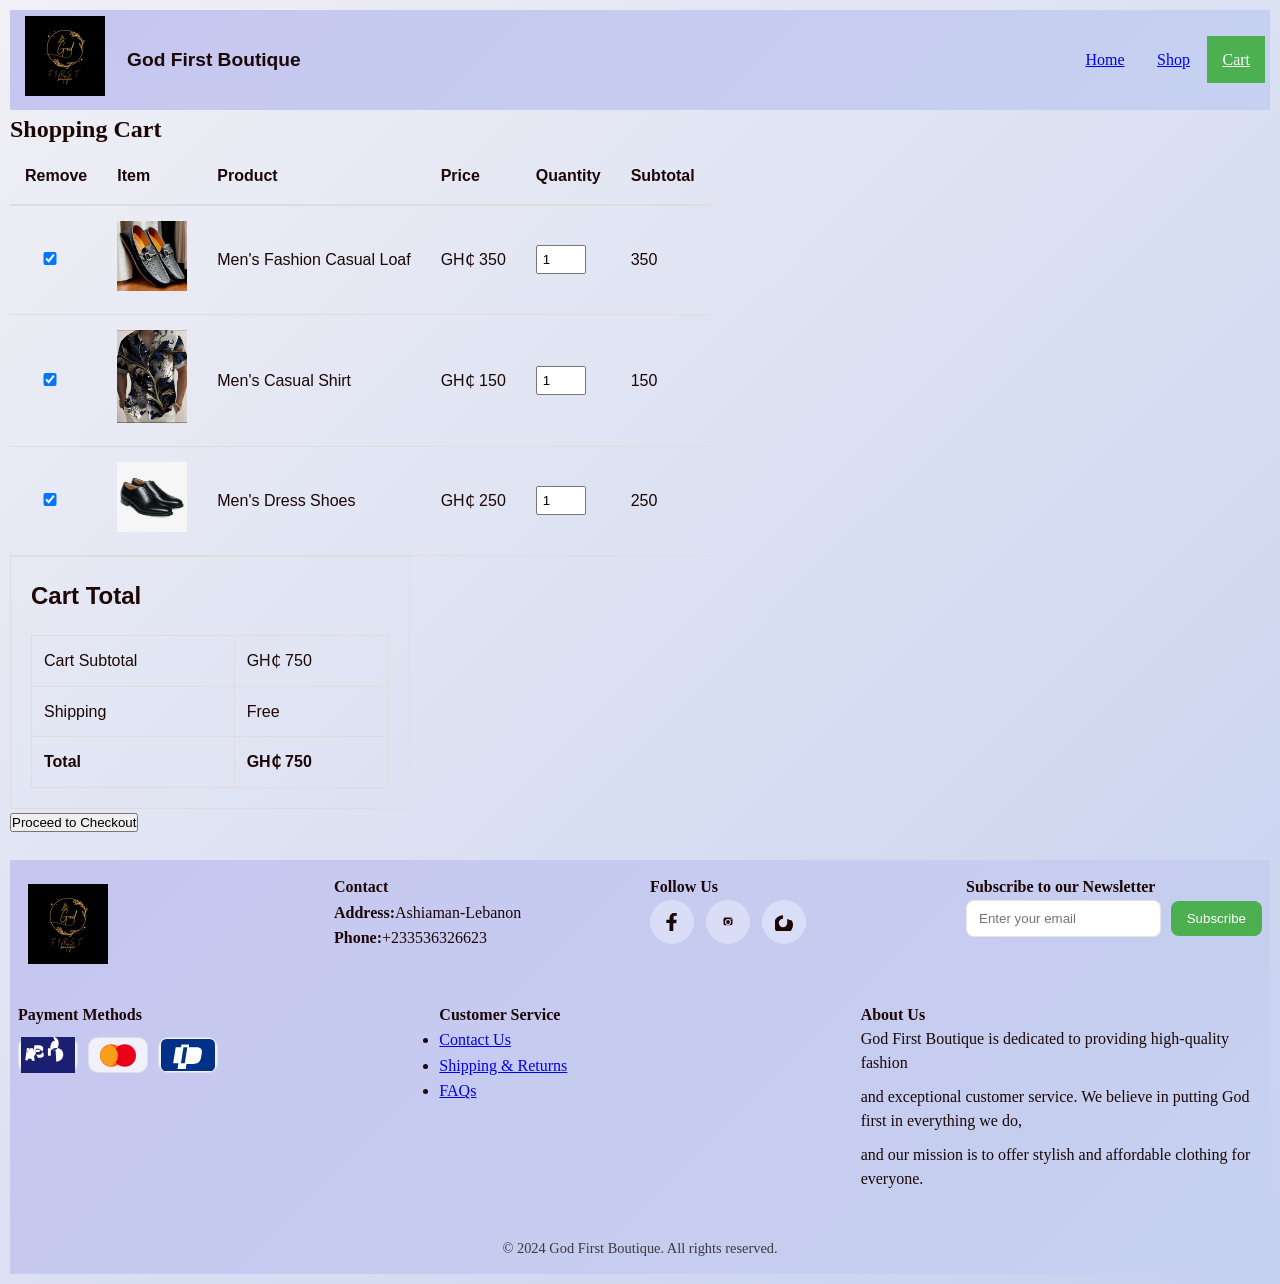
==== index/cart.html @ 33b5ced8 "Add files via upload" ====
<!DOCTYPE html>
<head lang="en">
    <meta charset="=UTF-8">
    <meta http-equiv="X-UA-Compatible" content="IE=edge">
    <meta name="viewport" content="width=device-width", intial-scale="1.0">
    <link rel="stylesheet" href="cart.css">
    <title>godfirstboutique6.wordpress.com</title>
</head>
<body>
     <header>
        <div class="brand">
            <a href="#"><img src="image/logo.jpg" class="logo" alt="God First Boutique logo"></a>
            <div class="brand-text">God First Boutique</div>
        </div>
        <div class="nav_bar">
            <ul>
                <li><a href="index.html" >Home</a></li>
                <li><a href="shop.html" >Shop</a></li>
                <li><a href="cart.html" class="active">Cart</a></li>
            </ul>
        </div>
    </header>
    <section class="cart-section">
        <h1>Shopping Cart</h1>
        <table>
        <tr>
            <th>Remove</th>
            <th>Item</th>
            <th>Product</th>
            <th>Price</th>
            <th>Quantity</th>
            <th>Subtotal</th>
        </tr>
        <tr>
            <td><input type="checkbox" checked> </td>
            <td><img src="image/images 3.jpeg"></td>
            <td>Men's Fashion Casual Loaf</td>
            <td class="price">GH&#8373 350</td>
            <td><input type="number" value="1" min="1" class="qty" ></td>
            <td class="total">350</td>
        </tr>
         <tr>
            <td><input type="checkbox" checked> </td>
            <td><img src="image/s2.jpg"></td>
            <td>Men's Casual Shirt</td>
            <td class="price">GH&#8373 150</td>
            <td><input type="number" value="1" min="1" class="qty"></td>
            <td class="total">150</td>
        </tr>
         <tr>
            <td><input type="checkbox" checked> </td>
            <td><img src="image/images 7.jpeg"></td>
            <td>Men's Dress Shoes</td>
            <td class="price">GH&#8373 250</td>
            <td><input type="number" value="1" min="1" class="qty"></td>
            <td class="total">250</td>
        </tr>
        </table>
        <div class="cart-total" >
            <h2>Cart Total</h2>
            <table >
              <tr>
                <td>Cart Subtotal</td>
                <td>GH&#8373 750</td>
              </tr>
              <tr>
                <td>Shipping</td>
                <td>Free</td>
              </tr>
              <tr>
                <td><strong>Total</strong></td>
                <td><strong>GH&#8373 750</strong></td>
              </tr>
            </table>
        </div>
        <div class="cart-summary">
            <button class="checkout-button">Proceed to Checkout</button>
        </div>
    </section>
    <br>
    <section class="buttom">
        <div class="footer-top">
            <a href ="#"><img src="image/logo.jpg" class="logo" alt=""></a>
            <div >
                <h4>Contact</h4>
                <p><strong>Address:</strong>Ashiaman-Lebanon</p>
                <p><strong>Phone:</strong>+233536326623</p>
            </div>
            <div class="fellow">
                <h4>Follow Us</h4>
                <div class="social-icons">
                    <a href="#" class="social-icon" aria-label="Facebook">
                        <svg viewBox="0 0 320 512" xmlns="http://www.w3.org/2000/svg"><path fill="currentColor" d="M279.14 288l14.22-92.66h-88.91V127.28c0-25.35 12.42-50.06 52.24-50.06h40.42V6.26S262.43 0 225.36 0C141.09 0 89.09 54.42 89.09 154.1V195.3H0v92.66h89.09V512h107.8V288z"/></svg>
                    </a>
                    <a href="#" class="social-icon" aria-label="Instagram">
                        <svg viewBox="0 0 448 512" xmlns="http://www.w3.org/2000/svg"><path fill="currentColor" d="M224 202.66A53.34 53.34 0 1 0 277.34 256 53.38 53.38 0 0 0 224 202.66zm124.71-41a54.44 54.44 0 0 0-30.3-30.3C292.36 126.16 224 126.16 224 126.16s-68.36 0-94.41 5.23a54.44 54.44 0 0 0-30.3 30.3C94.16 172.64 94.16 224 94.16 224s0 51.36 5.23 94.41a54.44 54.44 0 0 0 30.3 30.3C155.64 345.84 224 345.84 224 345.84s68.36 0 94.41-5.23a54.44 54.44 0 0 0 30.3-30.3C353.84 275.36 353.84 224 353.84 224s0-51.36-5.13-62.34zM224 338.67a84.67 84.67 0 1 1 84.67-84.67A84.75 84.75 0 0 1 224 338.67zm85.34-148.8a19.2 19.2 0 1 1 19.2-19.2 19.24 19.24 0 0 1-19.2 19.2z"/></svg>
                    </a>
                    <a href="#" class="social-icon" aria-label="TikTok">
                        <svg viewBox="0 0 448 512" xmlns="http://www.w3.org/2000/svg"><path fill="currentColor" d="M448 209.91a210.28 210.28 0 0 1-132.3-45.59v121.23a120 120 0 1 1-120-120V62.91a272 272 0 1 0 252 147z"/></svg>
                    </a>
                </div>
            </div>
            <div class="newsletter-payment-row">
                <div class="newsletter-column">
                    <h4>Subscribe to our Newsletter</h4>
                    <form class="newsletter-form">
                        <input type="email" placeholder="Enter your email" required>
                        <button type="submit">Subscribe</button>
                    </form>
                </div>
            </div>
        </div>
        <div class="payment-service-group">
            <div class="payment-methods">
                <h4>Payment Methods</h4>
                <div class="payment-icons">
                    <span class="payment-icon" aria-label="Visa">
                        <svg viewBox="0 0 36 24" xmlns="http://www.w3.org/2000/svg"><path fill="#1A1F71" d="M0 0h36v24H0z"/><path fill="#fff" d="M6.06 7.56h1.92l1.14 8.28H7.2l-.14-1.26H4.68l-.12.98H2.82l1.14-8.28h1.48l.14 1.24zm-1.62 3.26l.5-3.4h-.04L4.2 10.3h.24zm7.58 3.02h-.02c-.44 0-.74-.18-.94-.56l-1.34-2.1-1.3 2.1c-.24.4-.56.56-1.08.56H7.3l1.7-8.28h2.66c1.84 0 3.18.56 3.18 2.36 0 .96-.56 1.64-1.4 1.94 1.08.24 1.82.86 1.78 2.16-.04 1.14-.98 1.86-2.38 1.86zm-.82-3.8c.98 0 1.68-.38 1.68-1.18 0-.72-.72-1.02-1.64-1.02H9.82l-.24 2.2h1.06zm1.16 1.76c.5 0 .96-.18 1.26-.5.32-.38.48-.86.44-1.42-.06-1.02-.86-1.42-1.74-1.42H9.8l.26 3.34h1.44zm10.72-3.04c-1.28 0-2.28-.32-3.06-1.02l-.14-.12v4.88h-1.92V7.56h1.9v1.14l.18.06c.88-.92 1.98-1.44 3.46-1.44 2.86 0 4.66 1.7 4.66 4.36 0 2.72-1.92 4.68-4.68 4.68zm-.4-6.22c-1.02 0-1.72.44-2.18 1.18l-.16.3v.02l-.04.08v.02l-.16.34c-.3.66-.62 1.32-.62 2.1 0 .88.4 1.46 1.2 1.86.4.22.82.32 1.3.32 1.16 0 1.92-.58 2.42-1.58.48-.92.66-2.16.66-3.16 0-1.18-.3-2.16-.96-2.88-.68-.72-1.56-1.08-2.76-1.08z"/></svg>
                    </span>
                    <span class="payment-icon" aria-label="MasterCard">
                        <svg viewBox="0 0 48 24" xmlns="http://www.w3.org/2000/svg"><circle cx="18" cy="12" r="10" fill="#ff5f00"/><circle cx="30" cy="12" r="10" fill="#eb001b"/><path d="M24 12a10.01 10.01 0 0 1-7.76 9.8 10.01 10.01 0 0 1 0-19.6A10.01 10.01 0 0 1 24 12z" fill="#f79e1b"/></svg>
                    </span>
                    <span class="payment-icon" aria-label="PayPal">
                        <svg viewBox="0 0 100 60" xmlns="http://www.w3.org/2000/svg"><rect width="100" height="60" rx="10" fill="#003087"/><path d="M22.5 44.8l4.7-29.4h11.1l-4.7 29.4H22.5zm26.2-29.4h-7.1l-4.7 29.4h7.1l4.7-29.4zm3.2 0h13.2c7.6 0 12.4 3.2 10.3 11.5l-1.3 7.8c-1.5 8.3-7 11.5-14.6 11.5H47.2l-1.5 9.4H30.6l7.3-45.2h13.8z" fill="#fff"/></svg>
                    </span>
                </div>
            </div>
            <div class="customer-service-block">
                <h4>Customer Service</h4>
                <ul class="customer-service">
                    <li><a href="#">Contact Us</a></li>
                    <li><a href="#">Shipping & Returns</a></li>
                    <li><a href="#">FAQs</a></li>
                </ul>
            </div>
            <div class="about-us">
                <h4>About Us</h4>
                <p>God First Boutique is dedicated to providing high-quality fashion</p>
                <p>and exceptional customer service. We believe in putting God first in everything we do,</p>
                <p>and our mission is to offer stylish and affordable clothing for everyone.</p>
            </div>
        </div>
        <div class="copyright">
            <p>&copy; 2024 God First Boutique. All rights reserved.</p>
        </div>
    </section>
    <script>
        const qtyInput =document.querySelector(".qty")
        const price =document.querySelector(".price")
        const total =document.querySelector(".total")
        qtyInput.addEventListener("input",function(){
            let quantity = qtyInput.value;
            let itemPrice = price.innerText;
            total.innerText = quantity * itemPrice;
        })
    </script>
</body>
</html>
---- index/cart.css ----
*{
    margin:0;
    padding: 0;
    box-sizing:border-box ;
}

body{
    background: linear-gradient(135deg, #f0f0f5 0%, #c6d1f0 100%);
    color: #1c0606;
    min-height: 100vh;
    padding: 10px;
    line-height: 1.6;
}
.container {
    max-width: 1300px;
    margin: 0 auto;
}
        
header{
    top: 0;
    left: 0;
    width: 100%;
    height: 100px;
    padding: 30px 5px;
    display: flex;
    justify-content: space-between;
    align-items: center;
    background: linear-gradient(135deg, #c6c6f0 0%, #c6d1f0 100%);
}
.nav_bar{
    font-family: "poppins";
    font-size: 10px;
    float: right;
    list-style: none;
}
.nav_bar li{
    display: inline-block;
}
.nav_bar li a{
    padding: 15px;
    font-size: medium;
}

.nav_bar li a:hover{
    background: #757272;
    color: #fff;
    border: 1px solid #000;
    border-radius: 5px;
    border-width: auto;
}
.nav_bar li a.active {
  background-color: #4CAF50;
  color: white;
}
.brand {
    display: flex;
    align-items: center;
    gap: 12px;
}
.brand-text {
    font-family: Arial, sans-serif;
    font-size: 1.2rem;
    font-weight: 700;
    color: #1c0606;
}
.logo{
    width: 100px;
    height:100px ;
    padding: 10px;
}
table{
    font-family: Arial, Helvetica, sans-serif;
    border-collapse: collapse;
}
th{
    text-align: left;
    padding: 15px;
    border-bottom: 2px solid #ddd;
}
td{
    padding: 15px;
    border-bottom: 1px solid#ddd;
}
img{
    width: 70px;
}
input{
    width: 50px;
    padding: 5px;
}
.cart-total{
    width: 400px;
    border: 1px solid #ddd;
    padding: 20px;
    font-family: Arial, Helvetica, sans-serif;
}
.cart-total h2{
    margin-bottom: 20px;
}
.cart-total table{
    width: 100%;
    border-collapse: collapse;
}
.cart-total td{
    border: 1px solid #ddd;
    padding: 12px;
}
.buttom{
     top: 0;
    left: 0;
    width: 100%;
    padding: 14px 8px;
    display: grid;
    grid-template-columns: 1fr;
    grid-auto-rows: minmax(min-content, auto);
    gap: 20px;
    background: linear-gradient(135deg, #c6c6f0 0%, #c6d1f0 100%);
}

.buttom > * {
    min-width: 0;
}

.footer-top {
    display: grid;
    grid-template-columns: repeat(auto-fit, minmax(220px, 1fr));
    gap: 20px;
    align-items: start;
}

.buttom > .copyright {
    grid-column: 1 / -1;
}

.social-icons {
    display: flex;
    gap: 12px;
    align-items: center;
}

.social-icon {
    width: 44px;
    height: 44px;
    display: inline-flex;
    align-items: center;
    justify-content: center;
    border-radius: 50%;
    background: rgba(255, 255, 255, 0.35);
    color: #1c0606;
    text-decoration: none;
    transition: transform 0.2s ease, background 0.2s ease, color 0.2s ease;
}

.social-icon:hover {
    background: #4CAF50;
    color: #fff;
    transform: translateY(-2px);
}

.social-icon i,
.social-icon svg {
    width: 18px;
    height: 18px;
}

.newsletter-payment-row {
    display: grid;
    grid-template-columns: repeat(auto-fit, minmax(220px, 1fr));
    gap: 20px;
}

.newsletter-column,
.payment-methods {
    min-width: 0;
}

.newsletter-form {
    display: flex;
    gap: 10px;
    flex-wrap: wrap;
    align-items: center;
}

.newsletter-form input {
    flex: 1 1 180px;
    padding: 10px 12px;
    border: 1px solid rgba(0,0,0,0.1);
    border-radius: 8px;
}

.newsletter-form button {
    padding: 10px 16px;
    background: #4CAF50;
    color: #fff;
    border: none;
    border-radius: 8px;
    cursor: pointer;
}

.payment-service-group {
    display: grid;
    grid-template-columns: repeat(auto-fit, minmax(220px, 1fr));
    gap: 20px;
    align-items: start;
}

.payment-service-group > * {
    align-self: start;
}

.payment-methods {
    display: flex;
    flex-direction: column;
    gap: 10px;
}

.payment-icons {
    display: flex;
    align-items: center;
    gap: 10px;
}

.payment-icon {
    width: 60px;
    height: 36px;
    display: inline-flex;
    align-items: center;
    justify-content: center;
    border-radius: 10px;
    background: rgba(255,255,255,0.75);
    box-shadow: inset 0 0 0 1px rgba(0,0,0,0.08);
}

.payment-icon svg {
    width: 90%;
    height: auto;
}

.about-us p {
    margin: 0 0 10px;
    line-height: 1.5;
}

.copyright {
    flex: 0 0 100%;
    text-align: center;
    margin-top: 16px;
    font-size: 0.9rem;
    color: #3b3b3b;
}
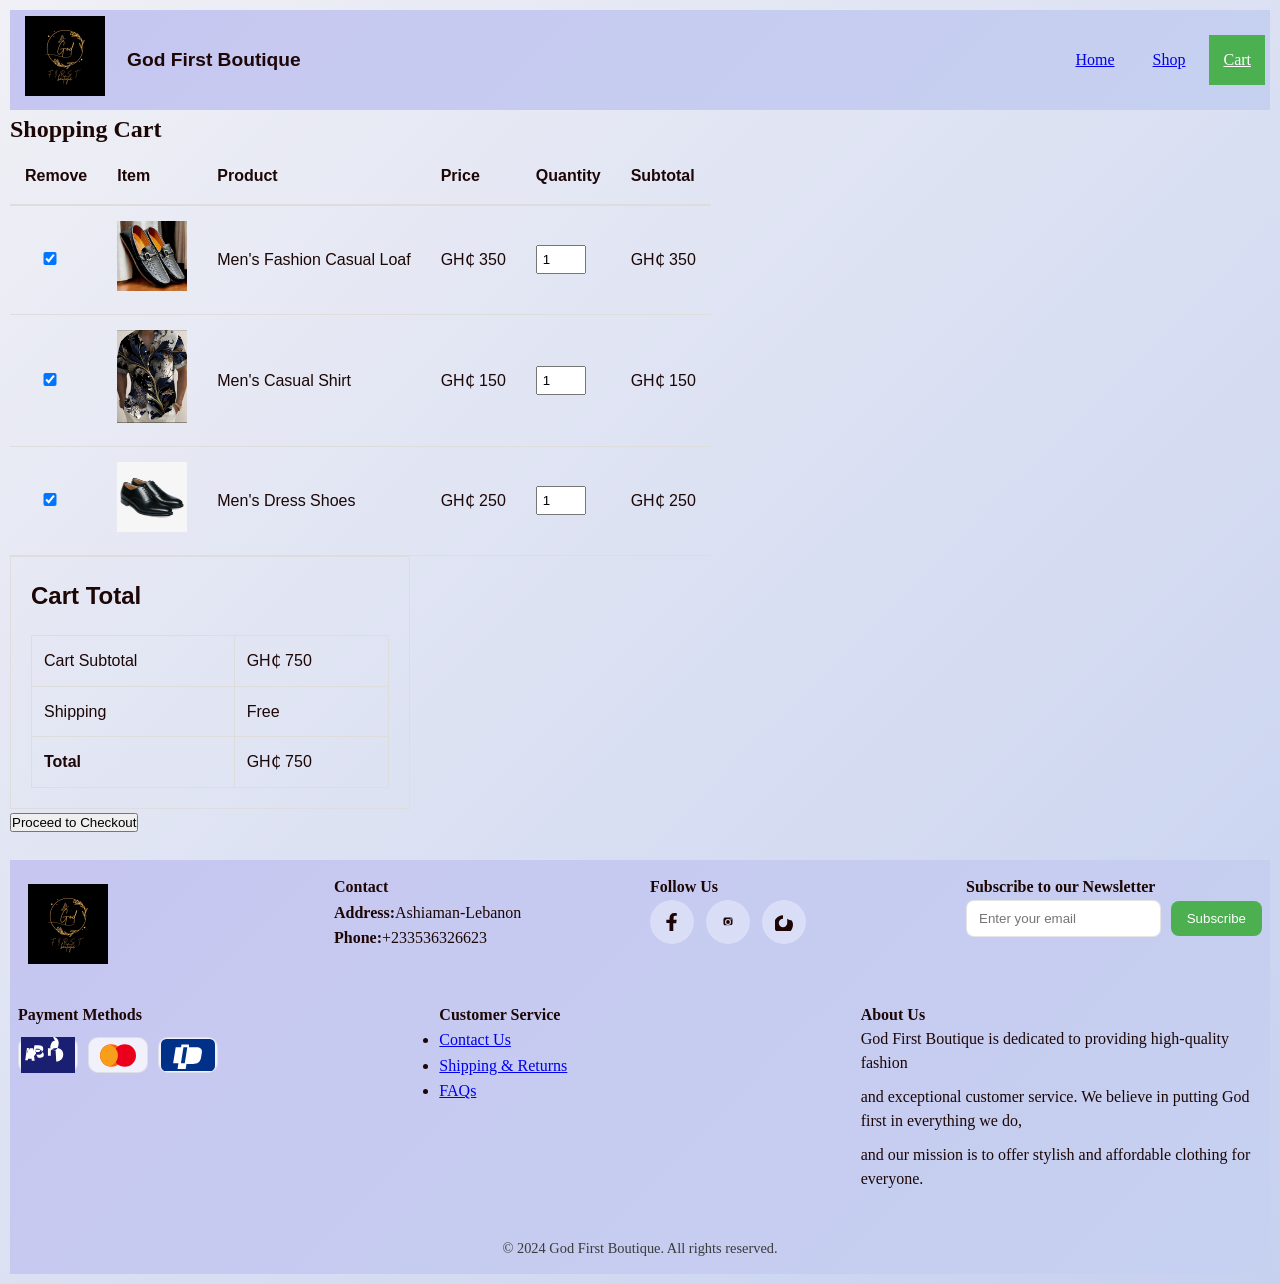
==== commit a61b17ec: "Add files via upload" ====
--- a/index/cart.html
+++ b/index/cart.html
@@ -1,8 +1,8 @@
-<!DOCTYPE html>
+﻿<!DOCTYPE html>
 <head lang="en">
-    <meta charset="=UTF-8">
+    <meta charset="UTF-8">
     <meta http-equiv="X-UA-Compatible" content="IE=edge">
-    <meta name="viewport" content="width=device-width", intial-scale="1.0">
+    <meta name="viewport" content="width=device-width, initial-scale=1.0">
     <link rel="stylesheet" href="cart.css">
     <title>godfirstboutique6.wordpress.com</title>
 </head>
@@ -35,25 +35,25 @@
             <td><input type="checkbox" checked> </td>
             <td><img src="image/images 3.jpeg"></td>
             <td>Men's Fashion Casual Loaf</td>
-            <td class="price">GH&#8373 350</td>
+            <td class="price">GH₵ 350</td>
             <td><input type="number" value="1" min="1" class="qty" ></td>
-            <td class="total">350</td>
+            <td class="total">GH₵ 350</td>
         </tr>
          <tr>
             <td><input type="checkbox" checked> </td>
             <td><img src="image/s2.jpg"></td>
             <td>Men's Casual Shirt</td>
-            <td class="price">GH&#8373 150</td>
+            <td class="price">GH₵ 150</td>
             <td><input type="number" value="1" min="1" class="qty"></td>
-            <td class="total">150</td>
+            <td class="total">GH₵ 150</td>
         </tr>
          <tr>
             <td><input type="checkbox" checked> </td>
             <td><img src="image/images 7.jpeg"></td>
             <td>Men's Dress Shoes</td>
-            <td class="price">GH&#8373 250</td>
+            <td class="price">GH₵ 250</td>
             <td><input type="number" value="1" min="1" class="qty"></td>
-            <td class="total">250</td>
+            <td class="total">GH₵ 250</td>
         </tr>
         </table>
         <div class="cart-total" >
@@ -61,7 +61,7 @@
             <table >
               <tr>
                 <td>Cart Subtotal</td>
-                <td>GH&#8373 750</td>
+                <td id="cart-subtotal">GH₵ 750</td>
               </tr>
               <tr>
                 <td>Shipping</td>
@@ -69,7 +69,7 @@
               </tr>
               <tr>
                 <td><strong>Total</strong></td>
-                <td><strong>GH&#8373 750</strong></td>
+                <td id="cart-total"><strong>GH₵ 750</strong></td>
               </tr>
             </table>
         </div>
@@ -145,14 +145,54 @@
         </div>
     </section>
     <script>
-        const qtyInput =document.querySelector(".qty")
-        const price =document.querySelector(".price")
-        const total =document.querySelector(".total")
-        qtyInput.addEventListener("input",function(){
-            let quantity = qtyInput.value;
-            let itemPrice = price.innerText;
-            total.innerText = quantity * itemPrice;
-        })
+      function parsePrice(value) {
+        return parseFloat(value.replace(/[^0-9.\-]+/g, "")) || 0;
+      }
+
+      function updateCartRow(row) {
+        const checkbox = row.querySelector('input[type="checkbox"]');
+        const qtyInput = row.querySelector('.qty');
+        const priceCell = row.querySelector('.price');
+        const totalCell = row.querySelector('.total');
+
+        const price = parsePrice(priceCell.textContent);
+        const quantity = Math.max(1, Number(qtyInput.value) || 1);
+        qtyInput.value = quantity;
+
+        const subtotal = checkbox.checked ? price * quantity : 0;
+        totalCell.textContent = `GH₵ ${subtotal}`;
+        row.classList.toggle('removed', !checkbox.checked);
+
+        return subtotal;
+      }
+
+      function updateCartSummary() {
+        const cartTable = document.querySelector('.cart-section > table');
+        const rows = Array.from(cartTable.querySelectorAll('tr')).slice(1);
+        let subtotal = 0;
+
+        rows.forEach(row => {
+          subtotal += updateCartRow(row);
+        });
+
+        const subtotalCell = document.getElementById('cart-subtotal');
+        const totalCell = document.getElementById('cart-total');
+        const subtotalText = `GH₵ ${subtotal}`;
+
+        if (subtotalCell) subtotalCell.textContent = subtotalText;
+        if (totalCell) totalCell.textContent = subtotalText;
+      }
+
+      document.querySelectorAll('.qty').forEach(input => {
+        input.addEventListener('input', updateCartSummary);
+      });
+
+      document.querySelectorAll('.cart-section input[type="checkbox"]').forEach(checkbox => {
+        checkbox.addEventListener('change', updateCartSummary);
+      });
+
+      updateCartSummary();
     </script>
 </body>
-</html>+</html>
+
--- a/index/cart.css
+++ b/index/cart.css
@@ -30,14 +30,23 @@
 .nav_bar{
     font-family: "poppins";
     font-size: 10px;
-    float: right;
+    display: flex;
+    justify-content: flex-end;
     list-style: none;
 }
+.nav_bar ul {
+    display: flex;
+    flex-wrap: wrap;
+    gap: 10px;
+    justify-content: flex-end;
+    padding-left: 0;
+    margin: 0;
+}
 .nav_bar li{
-    display: inline-block;
+    display: inline-flex;
 }
 .nav_bar li a{
-    padding: 15px;
+    padding: 12px 14px;
     font-size: medium;
 }
 
@@ -71,6 +80,9 @@
 table{
     font-family: Arial, Helvetica, sans-serif;
     border-collapse: collapse;
+}
+tr.removed {
+    opacity: 0.5;
 }
 th{
     text-align: left;
@@ -247,4 +259,62 @@
     margin-top: 16px;
     font-size: 0.9rem;
     color: #3b3b3b;
-}+}
+@media (max-width: 900px) {
+  header {
+    flex-direction: column;
+    align-items: flex-start;
+    height: auto;
+    padding: 20px 12px;
+    gap: 12px;
+  }
+  .brand {
+    width: 100%;
+    justify-content: space-between;
+  }
+  .nav_bar {
+    width: 100%;
+    justify-content: flex-start;
+  }
+  .nav_bar ul {
+    justify-content: flex-start;
+  }
+  table {
+    width: 100%;
+    display: block;
+    overflow-x: auto;
+  }
+  th,
+  td {
+    display: block;
+    width: 100%;
+    box-sizing: border-box;
+  }
+  th {
+    border: none;
+    padding-bottom: 8px;
+  }
+  td {
+    border: none;
+    padding: 10px 0;
+  }
+  .cart-total {
+    width: 100%;
+  }
+  .footer-top,
+  .payment-service-group,
+  .newsletter-payment-row {
+    grid-template-columns: 1fr;
+  }
+  .newsletter-form {
+    flex-direction: column;
+    align-items: stretch;
+  }
+  .newsletter-form button {
+    width: 100%;
+  }
+  .payment-icons {
+    flex-wrap: wrap;
+    justify-content: center;
+  }
+}
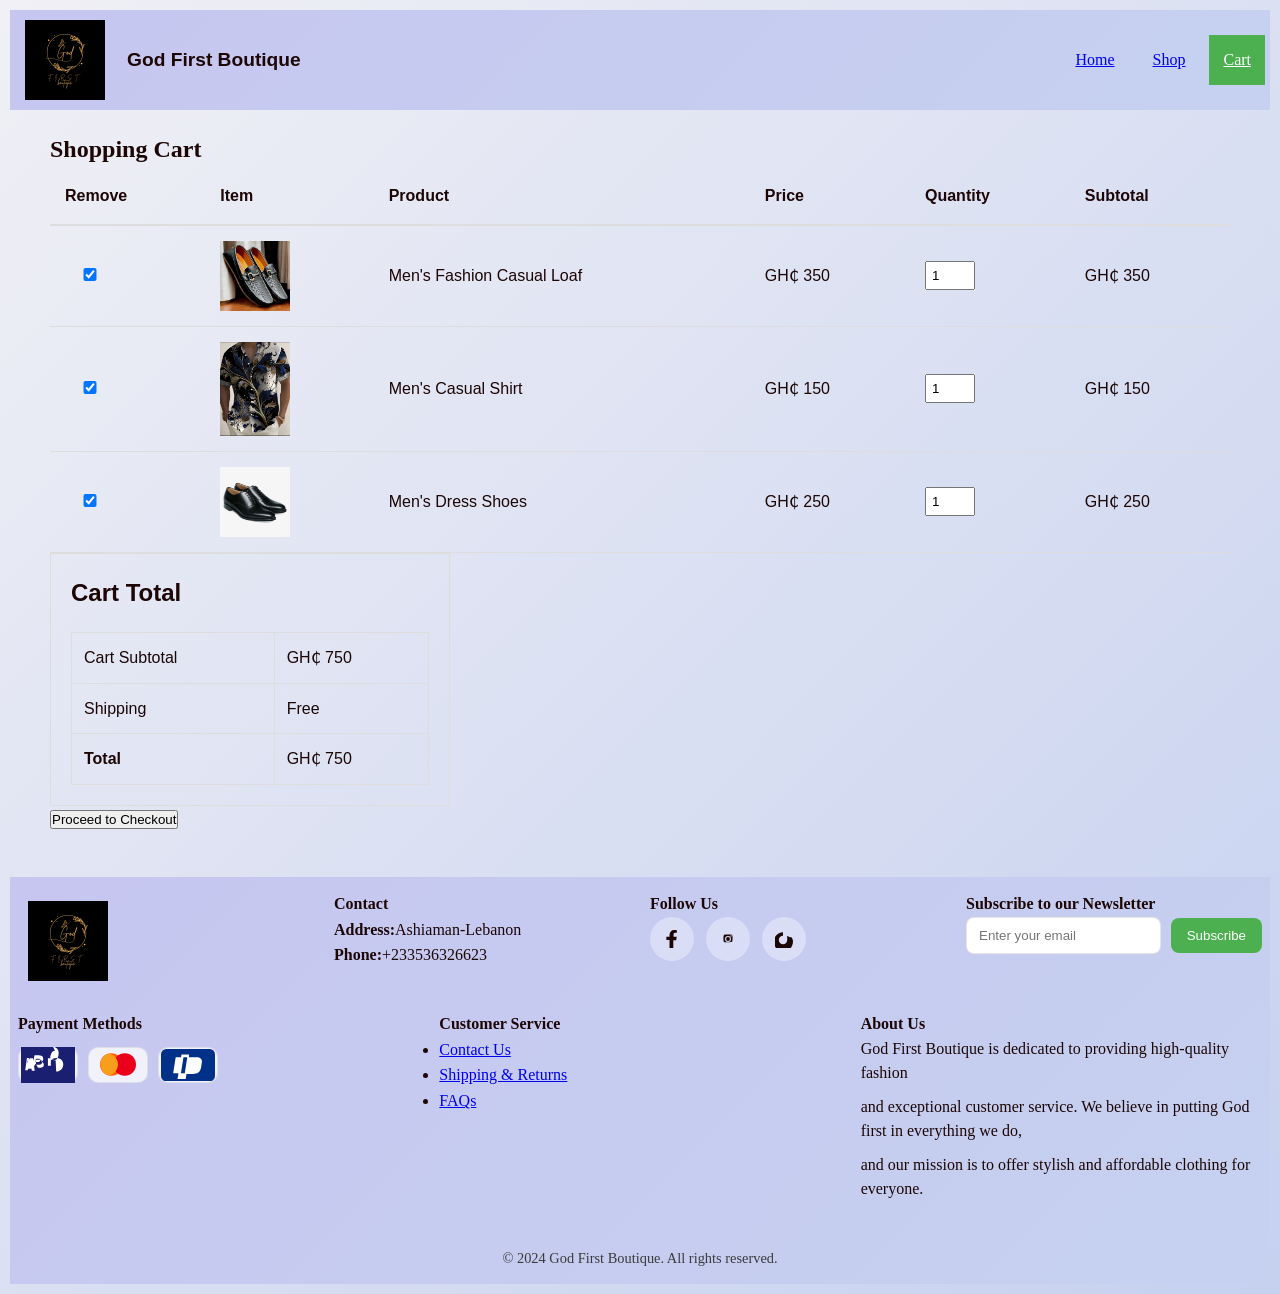
==== commit 6699a272: "Add files via upload" ====
--- a/index/cart.html
+++ b/index/cart.html
@@ -22,40 +22,46 @@
     </header>
     <section class="cart-section">
         <h1>Shopping Cart</h1>
-        <table>
-        <tr>
-            <th>Remove</th>
-            <th>Item</th>
-            <th>Product</th>
-            <th>Price</th>
-            <th>Quantity</th>
-            <th>Subtotal</th>
-        </tr>
-        <tr>
-            <td><input type="checkbox" checked> </td>
-            <td><img src="image/images 3.jpeg"></td>
-            <td>Men's Fashion Casual Loaf</td>
-            <td class="price">GH₵ 350</td>
-            <td><input type="number" value="1" min="1" class="qty" ></td>
-            <td class="total">GH₵ 350</td>
-        </tr>
-         <tr>
-            <td><input type="checkbox" checked> </td>
-            <td><img src="image/s2.jpg"></td>
-            <td>Men's Casual Shirt</td>
-            <td class="price">GH₵ 150</td>
-            <td><input type="number" value="1" min="1" class="qty"></td>
-            <td class="total">GH₵ 150</td>
-        </tr>
-         <tr>
-            <td><input type="checkbox" checked> </td>
-            <td><img src="image/images 7.jpeg"></td>
-            <td>Men's Dress Shoes</td>
-            <td class="price">GH₵ 250</td>
-            <td><input type="number" value="1" min="1" class="qty"></td>
-            <td class="total">GH₵ 250</td>
-        </tr>
-        </table>
+        <div class="cart-table-wrapper">
+            <table class="cart-table">
+                <thead>
+                    <tr>
+                        <th>Remove</th>
+                        <th>Item</th>
+                        <th>Product</th>
+                        <th>Price</th>
+                        <th>Quantity</th>
+                        <th>Subtotal</th>
+                    </tr>
+                </thead>
+                <tbody>
+                    <tr>
+                        <td data-label="Remove"><input type="checkbox" checked></td>
+                        <td data-label="Item"><img src="image/images 3.jpeg" alt="Men's Fashion Casual Loaf"></td>
+                        <td data-label="Product">Men's Fashion Casual Loaf</td>
+                        <td data-label="Price" class="price">GH₵ 350</td>
+                        <td data-label="Quantity"><input type="number" value="1" min="1" class="qty"></td>
+                        <td data-label="Subtotal" class="total">GH₵ 350</td>
+                    </tr>
+                    <tr>
+                        <td data-label="Remove"><input type="checkbox" checked></td>
+                        <td data-label="Item"><img src="image/s2.jpg" alt="Men's Casual Shirt"></td>
+                        <td data-label="Product">Men's Casual Shirt</td>
+                        <td data-label="Price" class="price">GH₵ 150</td>
+                        <td data-label="Quantity"><input type="number" value="1" min="1" class="qty"></td>
+                        <td data-label="Subtotal" class="total">GH₵ 150</td>
+                    </tr>
+                    <tr>
+                        <td data-label="Remove"><input type="checkbox" checked></td>
+                        <td data-label="Item"><img src="image/images 7.jpeg" alt="Men's Dress Shoes"></td>
+                        <td data-label="Product">Men's Dress Shoes</td>
+                        <td data-label="Price" class="price">GH₵ 250</td>
+                        <td data-label="Quantity"><input type="number" value="1" min="1" class="qty"></td>
+                        <td data-label="Subtotal" class="total">GH₵ 250</td>
+                    </tr>
+                </tbody>
+            </table>
+        </div>
         <div class="cart-total" >
             <h2>Cart Total</h2>
             <table >
@@ -167,8 +173,8 @@
       }
 
       function updateCartSummary() {
-        const cartTable = document.querySelector('.cart-section > table');
-        const rows = Array.from(cartTable.querySelectorAll('tr')).slice(1);
+        const cartTable = document.querySelector('.cart-section .cart-table');
+        const rows = Array.from(cartTable.querySelectorAll('tbody tr'));
         let subtotal = 0;
 
         rows.forEach(row => {
--- a/index/cart.css
+++ b/index/cart.css
@@ -81,6 +81,19 @@
     font-family: Arial, Helvetica, sans-serif;
     border-collapse: collapse;
 }
+.cart-section {
+    max-width: 1200px;
+    margin: 0 auto;
+    padding: 20px 10px;
+}
+.cart-table-wrapper {
+    overflow-x: auto;
+    width: 100%;
+}
+.cart-table {
+    width: 100%;
+    min-width: 720px;
+}
 tr.removed {
     opacity: 0.5;
 }
@@ -88,17 +101,23 @@
     text-align: left;
     padding: 15px;
     border-bottom: 2px solid #ddd;
+    white-space: nowrap;
 }
 td{
     padding: 15px;
-    border-bottom: 1px solid#ddd;
+    border-bottom: 1px solid #ddd;
+    vertical-align: middle;
 }
 img{
     width: 70px;
+    height: auto;
+    max-width: 100%;
+    display: block;
 }
 input{
     width: 50px;
     padding: 5px;
+    max-width: 100%;
 }
 .cart-total{
     width: 400px;
@@ -106,6 +125,63 @@
     padding: 20px;
     font-family: Arial, Helvetica, sans-serif;
 }
+@media (max-width: 900px) {
+    .cart-table {
+        min-width: 100%;
+    }
+}
+@media (max-width: 720px) {
+    .cart-table-wrapper {
+        overflow-x: hidden;
+    }
+    .cart-table,
+    .cart-table thead,
+    .cart-table tbody,
+    .cart-table tr,
+    .cart-table th,
+    .cart-table td {
+        display: block;
+        width: 100%;
+    }
+    .cart-table thead {
+        display: none;
+    }
+    .cart-table tr {
+        margin-bottom: 18px;
+        border: 1px solid #ddd;
+        border-radius: 12px;
+        padding: 12px;
+    }
+    .cart-table td {
+        border: none;
+        border-bottom: 1px solid #eee;
+        padding: 12px 14px;
+        display: flex;
+        justify-content: space-between;
+        align-items: center;
+    }
+    .cart-table td:last-child {
+        border-bottom: 0;
+    }
+    .cart-table td:before {
+        content: attr(data-label);
+        font-weight: 700;
+        margin-right: 10px;
+        flex: 0 0 40%;
+        color: #333;
+    }
+    .cart-table td > * {
+        flex: 1 1 auto;
+    }
+    .cart-table td img {
+        width: 60px;
+        height: auto;
+    }
+    .cart-total {
+        width: 100%;
+    }
+}
+
 .cart-total h2{
     margin-bottom: 20px;
 }
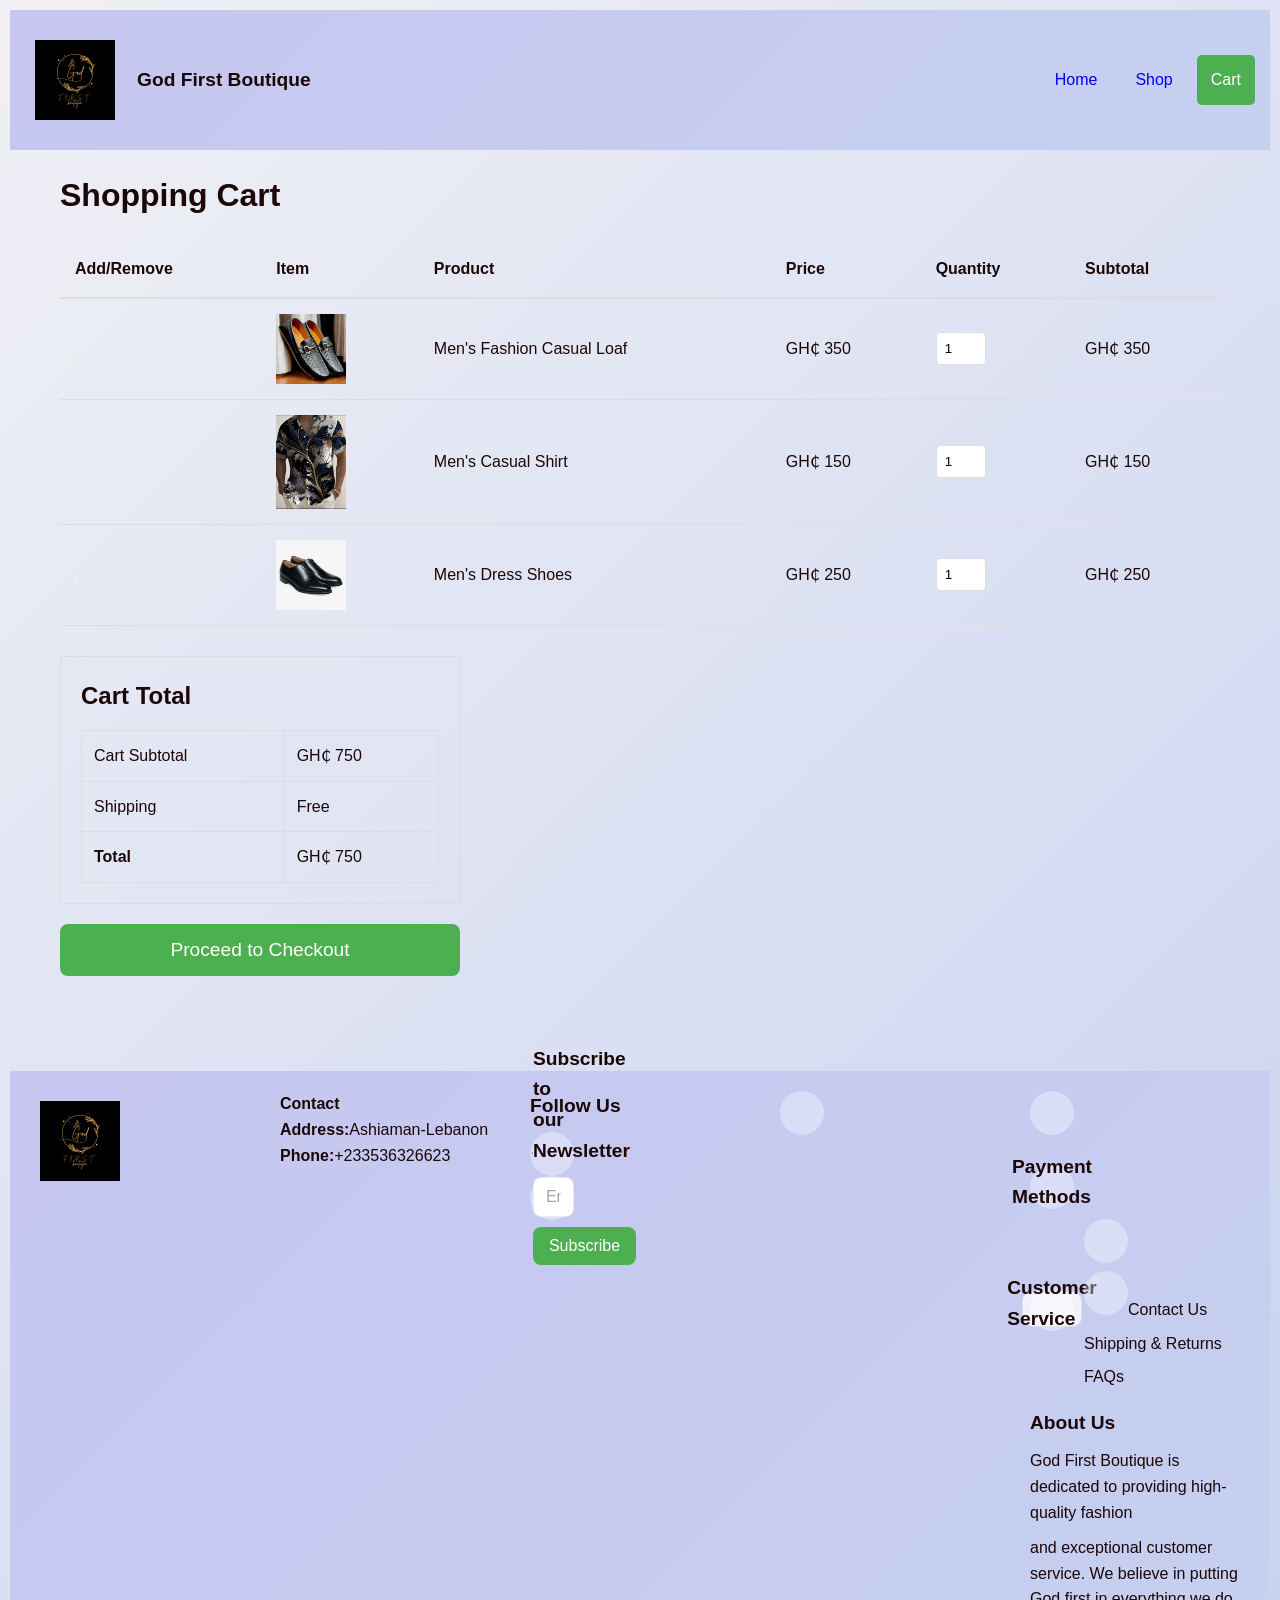
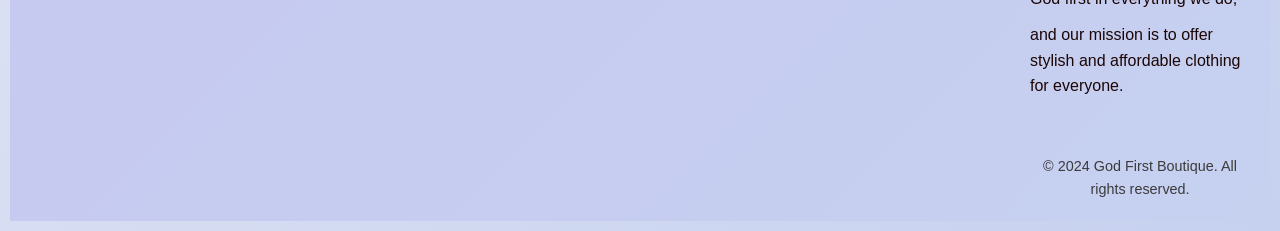
==== commit 0602f09c: "Add clickable cart item buttons with toggle functionality - Replace checkboxes with stylized buttons" ====
--- a/index/cart.html
+++ b/index/cart.html
@@ -1,204 +1,219 @@
-﻿<!DOCTYPE html>
-<head lang="en">
-    <meta charset="UTF-8">
-    <meta http-equiv="X-UA-Compatible" content="IE=edge">
-    <meta name="viewport" content="width=device-width, initial-scale=1.0">
-    <link rel="stylesheet" href="cart.css">
-    <title>godfirstboutique6.wordpress.com</title>
-</head>
-<body>
-     <header>
-        <div class="brand">
-            <a href="#"><img src="image/logo.jpg" class="logo" alt="God First Boutique logo"></a>
-            <div class="brand-text">God First Boutique</div>
-        </div>
-        <div class="nav_bar">
-            <ul>
-                <li><a href="index.html" >Home</a></li>
-                <li><a href="shop.html" >Shop</a></li>
-                <li><a href="cart.html" class="active">Cart</a></li>
-            </ul>
-        </div>
-    </header>
-    <section class="cart-section">
-        <h1>Shopping Cart</h1>
-        <div class="cart-table-wrapper">
-            <table class="cart-table">
-                <thead>
-                    <tr>
-                        <th>Remove</th>
-                        <th>Item</th>
-                        <th>Product</th>
-                        <th>Price</th>
-                        <th>Quantity</th>
-                        <th>Subtotal</th>
-                    </tr>
-                </thead>
-                <tbody>
-                    <tr>
-                        <td data-label="Remove"><input type="checkbox" checked></td>
-                        <td data-label="Item"><img src="image/images 3.jpeg" alt="Men's Fashion Casual Loaf"></td>
-                        <td data-label="Product">Men's Fashion Casual Loaf</td>
-                        <td data-label="Price" class="price">GH₵ 350</td>
-                        <td data-label="Quantity"><input type="number" value="1" min="1" class="qty"></td>
-                        <td data-label="Subtotal" class="total">GH₵ 350</td>
-                    </tr>
-                    <tr>
-                        <td data-label="Remove"><input type="checkbox" checked></td>
-                        <td data-label="Item"><img src="image/s2.jpg" alt="Men's Casual Shirt"></td>
-                        <td data-label="Product">Men's Casual Shirt</td>
-                        <td data-label="Price" class="price">GH₵ 150</td>
-                        <td data-label="Quantity"><input type="number" value="1" min="1" class="qty"></td>
-                        <td data-label="Subtotal" class="total">GH₵ 150</td>
-                    </tr>
-                    <tr>
-                        <td data-label="Remove"><input type="checkbox" checked></td>
-                        <td data-label="Item"><img src="image/images 7.jpeg" alt="Men's Dress Shoes"></td>
-                        <td data-label="Product">Men's Dress Shoes</td>
-                        <td data-label="Price" class="price">GH₵ 250</td>
-                        <td data-label="Quantity"><input type="number" value="1" min="1" class="qty"></td>
-                        <td data-label="Subtotal" class="total">GH₵ 250</td>
-                    </tr>
-                </tbody>
-            </table>
-        </div>
-        <div class="cart-total" >
-            <h2>Cart Total</h2>
-            <table >
-              <tr>
-                <td>Cart Subtotal</td>
-                <td id="cart-subtotal">GH₵ 750</td>
-              </tr>
-              <tr>
-                <td>Shipping</td>
-                <td>Free</td>
-              </tr>
-              <tr>
-                <td><strong>Total</strong></td>
-                <td id="cart-total"><strong>GH₵ 750</strong></td>
-              </tr>
-            </table>
-        </div>
-        <div class="cart-summary">
-            <button class="checkout-button">Proceed to Checkout</button>
-        </div>
-    </section>
-    <br>
-    <section class="buttom">
-        <div class="footer-top">
-            <a href ="#"><img src="image/logo.jpg" class="logo" alt=""></a>
-            <div >
-                <h4>Contact</h4>
-                <p><strong>Address:</strong>Ashiaman-Lebanon</p>
-                <p><strong>Phone:</strong>+233536326623</p>
-            </div>
-            <div class="fellow">
-                <h4>Follow Us</h4>
-                <div class="social-icons">
-                    <a href="#" class="social-icon" aria-label="Facebook">
-                        <svg viewBox="0 0 320 512" xmlns="http://www.w3.org/2000/svg"><path fill="currentColor" d="M279.14 288l14.22-92.66h-88.91V127.28c0-25.35 12.42-50.06 52.24-50.06h40.42V6.26S262.43 0 225.36 0C141.09 0 89.09 54.42 89.09 154.1V195.3H0v92.66h89.09V512h107.8V288z"/></svg>
-                    </a>
-                    <a href="#" class="social-icon" aria-label="Instagram">
-                        <svg viewBox="0 0 448 512" xmlns="http://www.w3.org/2000/svg"><path fill="currentColor" d="M224 202.66A53.34 53.34 0 1 0 277.34 256 53.38 53.38 0 0 0 224 202.66zm124.71-41a54.44 54.44 0 0 0-30.3-30.3C292.36 126.16 224 126.16 224 126.16s-68.36 0-94.41 5.23a54.44 54.44 0 0 0-30.3 30.3C94.16 172.64 94.16 224 94.16 224s0 51.36 5.23 94.41a54.44 54.44 0 0 0 30.3 30.3C155.64 345.84 224 345.84 224 345.84s68.36 0 94.41-5.23a54.44 54.44 0 0 0 30.3-30.3C353.84 275.36 353.84 224 353.84 224s0-51.36-5.13-62.34zM224 338.67a84.67 84.67 0 1 1 84.67-84.67A84.75 84.75 0 0 1 224 338.67zm85.34-148.8a19.2 19.2 0 1 1 19.2-19.2 19.24 19.24 0 0 1-19.2 19.2z"/></svg>
-                    </a>
-                    <a href="#" class="social-icon" aria-label="TikTok">
-                        <svg viewBox="0 0 448 512" xmlns="http://www.w3.org/2000/svg"><path fill="currentColor" d="M448 209.91a210.28 210.28 0 0 1-132.3-45.59v121.23a120 120 0 1 1-120-120V62.91a272 272 0 1 0 252 147z"/></svg>
-                    </a>
-                </div>
-            </div>
-            <div class="newsletter-payment-row">
-                <div class="newsletter-column">
-                    <h4>Subscribe to our Newsletter</h4>
-                    <form class="newsletter-form">
-                        <input type="email" placeholder="Enter your email" required>
-                        <button type="submit">Subscribe</button>
-                    </form>
-                </div>
-            </div>
-        </div>
-        <div class="payment-service-group">
-            <div class="payment-methods">
-                <h4>Payment Methods</h4>
-                <div class="payment-icons">
-                    <span class="payment-icon" aria-label="Visa">
-                        <svg viewBox="0 0 36 24" xmlns="http://www.w3.org/2000/svg"><path fill="#1A1F71" d="M0 0h36v24H0z"/><path fill="#fff" d="M6.06 7.56h1.92l1.14 8.28H7.2l-.14-1.26H4.68l-.12.98H2.82l1.14-8.28h1.48l.14 1.24zm-1.62 3.26l.5-3.4h-.04L4.2 10.3h.24zm7.58 3.02h-.02c-.44 0-.74-.18-.94-.56l-1.34-2.1-1.3 2.1c-.24.4-.56.56-1.08.56H7.3l1.7-8.28h2.66c1.84 0 3.18.56 3.18 2.36 0 .96-.56 1.64-1.4 1.94 1.08.24 1.82.86 1.78 2.16-.04 1.14-.98 1.86-2.38 1.86zm-.82-3.8c.98 0 1.68-.38 1.68-1.18 0-.72-.72-1.02-1.64-1.02H9.82l-.24 2.2h1.06zm1.16 1.76c.5 0 .96-.18 1.26-.5.32-.38.48-.86.44-1.42-.06-1.02-.86-1.42-1.74-1.42H9.8l.26 3.34h1.44zm10.72-3.04c-1.28 0-2.28-.32-3.06-1.02l-.14-.12v4.88h-1.92V7.56h1.9v1.14l.18.06c.88-.92 1.98-1.44 3.46-1.44 2.86 0 4.66 1.7 4.66 4.36 0 2.72-1.92 4.68-4.68 4.68zm-.4-6.22c-1.02 0-1.72.44-2.18 1.18l-.16.3v.02l-.04.08v.02l-.16.34c-.3.66-.62 1.32-.62 2.1 0 .88.4 1.46 1.2 1.86.4.22.82.32 1.3.32 1.16 0 1.92-.58 2.42-1.58.48-.92.66-2.16.66-3.16 0-1.18-.3-2.16-.96-2.88-.68-.72-1.56-1.08-2.76-1.08z"/></svg>
-                    </span>
-                    <span class="payment-icon" aria-label="MasterCard">
-                        <svg viewBox="0 0 48 24" xmlns="http://www.w3.org/2000/svg"><circle cx="18" cy="12" r="10" fill="#ff5f00"/><circle cx="30" cy="12" r="10" fill="#eb001b"/><path d="M24 12a10.01 10.01 0 0 1-7.76 9.8 10.01 10.01 0 0 1 0-19.6A10.01 10.01 0 0 1 24 12z" fill="#f79e1b"/></svg>
-                    </span>
-                    <span class="payment-icon" aria-label="PayPal">
-                        <svg viewBox="0 0 100 60" xmlns="http://www.w3.org/2000/svg"><rect width="100" height="60" rx="10" fill="#003087"/><path d="M22.5 44.8l4.7-29.4h11.1l-4.7 29.4H22.5zm26.2-29.4h-7.1l-4.7 29.4h7.1l4.7-29.4zm3.2 0h13.2c7.6 0 12.4 3.2 10.3 11.5l-1.3 7.8c-1.5 8.3-7 11.5-14.6 11.5H47.2l-1.5 9.4H30.6l7.3-45.2h13.8z" fill="#fff"/></svg>
-                    </span>
-                </div>
-            </div>
-            <div class="customer-service-block">
-                <h4>Customer Service</h4>
-                <ul class="customer-service">
-                    <li><a href="#">Contact Us</a></li>
-                    <li><a href="#">Shipping & Returns</a></li>
-                    <li><a href="#">FAQs</a></li>
-                </ul>
-            </div>
-            <div class="about-us">
-                <h4>About Us</h4>
-                <p>God First Boutique is dedicated to providing high-quality fashion</p>
-                <p>and exceptional customer service. We believe in putting God first in everything we do,</p>
-                <p>and our mission is to offer stylish and affordable clothing for everyone.</p>
-            </div>
-        </div>
-        <div class="copyright">
-            <p>&copy; 2024 God First Boutique. All rights reserved.</p>
-        </div>
-    </section>
-    <script>
-      function parsePrice(value) {
-        return parseFloat(value.replace(/[^0-9.\-]+/g, "")) || 0;
-      }
-
-      function updateCartRow(row) {
-        const checkbox = row.querySelector('input[type="checkbox"]');
-        const qtyInput = row.querySelector('.qty');
-        const priceCell = row.querySelector('.price');
-        const totalCell = row.querySelector('.total');
-
-        const price = parsePrice(priceCell.textContent);
-        const quantity = Math.max(1, Number(qtyInput.value) || 1);
-        qtyInput.value = quantity;
-
-        const subtotal = checkbox.checked ? price * quantity : 0;
-        totalCell.textContent = `GH₵ ${subtotal}`;
-        row.classList.toggle('removed', !checkbox.checked);
-
-        return subtotal;
-      }
-
-      function updateCartSummary() {
-        const cartTable = document.querySelector('.cart-section .cart-table');
-        const rows = Array.from(cartTable.querySelectorAll('tbody tr'));
-        let subtotal = 0;
-
-        rows.forEach(row => {
-          subtotal += updateCartRow(row);
-        });
-
-        const subtotalCell = document.getElementById('cart-subtotal');
-        const totalCell = document.getElementById('cart-total');
-        const subtotalText = `GH₵ ${subtotal}`;
-
-        if (subtotalCell) subtotalCell.textContent = subtotalText;
-        if (totalCell) totalCell.textContent = subtotalText;
-      }
-
-      document.querySelectorAll('.qty').forEach(input => {
-        input.addEventListener('input', updateCartSummary);
-      });
-
-      document.querySelectorAll('.cart-section input[type="checkbox"]').forEach(checkbox => {
-        checkbox.addEventListener('change', updateCartSummary);
-      });
-
-      updateCartSummary();
-    </script>
-</body>
-</html>
-
+<!DOCTYPE html>
+<head lang="en">
+    <meta charset="UTF-8">
+    <meta http-equiv="X-UA-Compatible" content="IE=edge">
+    <meta name="viewport" content="width=device-width, initial-scale=1.0">
+    <link rel="stylesheet" href="cart.css">
+    <title>godfirstboutique6.wordpress.com</title>
+</head>
+<body>
+     <header>
+        <div class="brand">
+            <a href="#"><img src="image/logo.jpg" class="logo" alt="God First Boutique logo"></a>
+            <div class="brand-text">God First Boutique</div>
+        </div>
+        <div class="nav_bar">
+            <ul>
+                <li><a href="index.html" >Home</a></li>
+                <li><a href="shop.html" >Shop</a></li>
+                <li><a href="cart.html" class="active">Cart</a></li>
+            </ul>
+        </div>
+    </header>
+    <section class="cart-section">
+        <h1>Shopping Cart</h1>
+        <div class="cart-table-wrapper">
+            <table class="cart-table">
+                <thead>
+                    <tr>
+                        <th>Add/Remove</th>
+                        <th>Item</th>
+                        <th>Product</th>
+                        <th>Price</th>
+                        <th>Quantity</th>
+                        <th>Subtotal</th>
+                    </tr>
+                </thead>
+                <tbody>
+                    <tr>
+                        <td data-label="Add/Remove">
+                            <button class="cart-item-btn" aria-label="Add to cart" title="Click to add/remove from cart"></button>
+                        </td>
+                        <td data-label="Item"><img src="image/images 3.jpeg" alt="Men's Fashion Casual Loaf"></td>
+                        <td data-label="Product">Men's Fashion Casual Loaf</td>
+                        <td data-label="Price" class="price">GH₵ 350</td>
+                        <td data-label="Quantity"><input type="number" value="1" min="1" class="qty"></td>
+                        <td data-label="Subtotal" class="total">GH₵ 350</td>
+                    </tr>
+                    <tr>
+                        <td data-label="Add/Remove">
+                            <button class="cart-item-btn" aria-label="Add to cart" title="Click to add/remove from cart"></button>
+                        </td>
+                        <td data-label="Item"><img src="image/s2.jpg" alt="Men's Casual Shirt"></td>
+                        <td data-label="Product">Men's Casual Shirt</td>
+                        <td data-label="Price" class="price">GH₵ 150</td>
+                        <td data-label="Quantity"><input type="number" value="1" min="1" class="qty"></td>
+                        <td data-label="Subtotal" class="total">GH₵ 150</td>
+                    </tr>
+                    <tr>
+                        <td data-label="Add/Remove">
+                            <button class="cart-item-btn" aria-label="Add to cart" title="Click to add/remove from cart"></button>
+                        </td>
+                        <td data-label="Item"><img src="image/images 7.jpeg" alt="Men's Dress Shoes"></td>
+                        <td data-label="Product">Men's Dress Shoes</td>
+                        <td data-label="Price" class="price">GH₵ 250</td>
+                        <td data-label="Quantity"><input type="number" value="1" min="1" class="qty"></td>
+                        <td data-label="Subtotal" class="total">GH₵ 250</td>
+                    </tr>
+                </tbody>
+            </table>
+        </div>
+        <div class="cart-total" >
+            <h2>Cart Total</h2>
+            <table >
+              <tr>
+                <td>Cart Subtotal</td>
+                <td id="cart-subtotal">GH₵ 750</td>
+              </tr>
+              <tr>
+                <td>Shipping</td>
+                <td>Free</td>
+              </tr>
+              <tr>
+                <td><strong>Total</strong></td>
+                <td id="cart-total"><strong>GH₵ 750</strong></td>
+              </tr>
+            </table>
+        </div>
+        <div class="cart-summary">
+            <button class="checkout-button">Proceed to Checkout</button>
+        </div>
+    </section>
+    <br>
+    <section class="buttom">
+        <div class="footer-top">
+            <a href ="#"><img src="image/logo.jpg" class="logo" alt=""></a>
+            <div >
+                <h4>Contact</h4>
+                <p><strong>Address:</strong>Ashiaman-Lebanon</p>
+                <p><strong>Phone:</strong>+233536326623</p>
+            </div>
+            <div class="fellow">
+                <h4>Follow Us</h4>
+                <div class="social-icons">
+                    <a href="#" class="social-icon" aria-label="Facebook">
+                        <svg viewBox="0 0 320 512" xmlns="http://www.w3.org/2000/svg"><path fill="currentColor" d="M279.14 288l14.22-92.66h-88.91V127.28c0-25.35 12.42-50.06 52.24-50.06h40.42V6.26S262.[...]
+                    </a>
+                    <a href="#" class="social-icon" aria-label="Instagram">
+                        <svg viewBox="0 0 448 512" xmlns="http://www.w3.org/2000/svg"><path fill="currentColor" d="M224 202.66A53.34 53.34 0 1 0 277.34 256 53.38 53.38 0 0 0 224 202.66zm124.71-41a54.4[...]
+                    </a>
+                    <a href="#" class="social-icon" aria-label="TikTok">
+                        <svg viewBox="0 0 448 512" xmlns="http://www.w3.org/2000/svg"><path fill="currentColor" d="M448 209.91a210.28 210.28 0 0 1-132.3-45.59v121.23a120 120 0 1 1-120-120V62.91a272 27[...]
+                    </a>
+                </div>
+            </div>
+            <div class="newsletter-payment-row">
+                <div class="newsletter-column">
+                    <h4>Subscribe to our Newsletter</h4>
+                    <form class="newsletter-form">
+                        <input type="email" placeholder="Enter your email" required>
+                        <button type="submit">Subscribe</button>
+                    </form>
+                </div>
+            </div>
+        </div>
+        <div class="payment-service-group">
+            <div class="payment-methods">
+                <h4>Payment Methods</h4>
+                <div class="payment-icons">
+                    <span class="payment-icon" aria-label="Visa">
+                        <svg viewBox="0 0 36 24" xmlns="http://www.w3.org/2000/svg"><path fill="#1A1F71" d="M0 0h36v24H0z"/><path fill="#fff" d="M6.06 7.56h1.92l1.14 8.28H7.2l-.14-1.26H4.68l-.12.98H2.[...]
+                    </span>
+                    <span class="payment-icon" aria-label="MasterCard">
+                        <svg viewBox="0 0 48 24" xmlns="http://www.w3.org/2000/svg"><circle cx="18" cy="12" r="10" fill="#ff5f00"/><circle cx="30" cy="12" r="10" fill="#eb001b"/><path d="M24 12a10.01 [...]
+                    </span>
+                    <span class="payment-icon" aria-label="PayPal">
+                        <svg viewBox="0 0 100 60" xmlns="http://www.w3.org/2000/svg"><rect width="100" height="60" rx="10" fill="#003087"/><path d="M22.5 44.8l4.7-29.4h11.1l-4.7 29.4H22.5zm26.2-29.4h-[...]
+                    </span>
+                </div>
+            </div>
+            <div class="customer-service-block">
+                <h4>Customer Service</h4>
+                <ul class="customer-service">
+                    <li><a href="#">Contact Us</a></li>
+                    <li><a href="#">Shipping & Returns</a></li>
+                    <li><a href="#">FAQs</a></li>
+                </ul>
+            </div>
+            <div class="about-us">
+                <h4>About Us</h4>
+                <p>God First Boutique is dedicated to providing high-quality fashion</p>
+                <p>and exceptional customer service. We believe in putting God first in everything we do,</p>
+                <p>and our mission is to offer stylish and affordable clothing for everyone.</p>
+            </div>
+        </div>
+        <div class="copyright">
+            <p>&copy; 2024 God First Boutique. All rights reserved.</p>
+        </div>
+    </section>
+    <script>
+      function parsePrice(value) {
+        return parseFloat(value.replace(/[^0-9.\-]+/g, "")) || 0;
+      }
+
+      function updateCartRow(row) {
+        const btn = row.querySelector('.cart-item-btn');
+        const qtyInput = row.querySelector('.qty');
+        const priceCell = row.querySelector('.price');
+        const totalCell = row.querySelector('.total');
+
+        const price = parsePrice(priceCell.textContent);
+        const quantity = Math.max(1, Number(qtyInput.value) || 1);
+        qtyInput.value = quantity;
+
+        const isInCart = btn.classList.contains('active');
+        const subtotal = isInCart ? price * quantity : 0;
+        totalCell.textContent = `GH₵ ${subtotal}`;
+        row.classList.toggle('removed', !isInCart);
+
+        return subtotal;
+      }
+
+      function updateCartSummary() {
+        const cartTable = document.querySelector('.cart-section .cart-table');
+        const rows = Array.from(cartTable.querySelectorAll('tbody tr'));
+        let subtotal = 0;
+
+        rows.forEach(row => {
+          subtotal += updateCartRow(row);
+        });
+
+        const subtotalCell = document.getElementById('cart-subtotal');
+        const totalCell = document.getElementById('cart-total');
+        const subtotalText = `GH₵ ${subtotal}`;
+
+        if (subtotalCell) subtotalCell.textContent = subtotalText;
+        if (totalCell) totalCell.textContent = subtotalText;
+      }
+
+      // Add event listeners to cart item buttons
+      document.querySelectorAll('.cart-item-btn').forEach(btn => {
+        // Initialize with active state (checked by default)
+        btn.classList.add('active');
+        
+        btn.addEventListener('click', (e) => {
+          e.preventDefault();
+          btn.classList.toggle('active');
+          updateCartSummary();
+        });
+      });
+
+      // Add event listeners to quantity inputs
+      document.querySelectorAll('.qty').forEach(input => {
+        input.addEventListener('input', updateCartSummary);
+      });
+
+      updateCartSummary();
+    </script>
+</body>
+</html>
--- a/index/cart.css
+++ b/index/cart.css
@@ -1,396 +1,757 @@
-*{
-    margin:0;
-    padding: 0;
-    box-sizing:border-box ;
-}
-
-body{
-    background: linear-gradient(135deg, #f0f0f5 0%, #c6d1f0 100%);
-    color: #1c0606;
-    min-height: 100vh;
-    padding: 10px;
-    line-height: 1.6;
-}
-.container {
-    max-width: 1300px;
-    margin: 0 auto;
-}
-        
-header{
-    top: 0;
-    left: 0;
-    width: 100%;
-    height: 100px;
-    padding: 30px 5px;
-    display: flex;
-    justify-content: space-between;
-    align-items: center;
-    background: linear-gradient(135deg, #c6c6f0 0%, #c6d1f0 100%);
-}
-.nav_bar{
-    font-family: "poppins";
-    font-size: 10px;
-    display: flex;
-    justify-content: flex-end;
-    list-style: none;
-}
-.nav_bar ul {
-    display: flex;
-    flex-wrap: wrap;
-    gap: 10px;
-    justify-content: flex-end;
-    padding-left: 0;
-    margin: 0;
-}
-.nav_bar li{
-    display: inline-flex;
-}
-.nav_bar li a{
-    padding: 12px 14px;
-    font-size: medium;
-}
-
-.nav_bar li a:hover{
-    background: #757272;
-    color: #fff;
-    border: 1px solid #000;
-    border-radius: 5px;
-    border-width: auto;
-}
-.nav_bar li a.active {
-  background-color: #4CAF50;
-  color: white;
-}
-.brand {
-    display: flex;
-    align-items: center;
-    gap: 12px;
-}
-.brand-text {
-    font-family: Arial, sans-serif;
-    font-size: 1.2rem;
-    font-weight: 700;
-    color: #1c0606;
-}
-.logo{
-    width: 100px;
-    height:100px ;
-    padding: 10px;
-}
-table{
-    font-family: Arial, Helvetica, sans-serif;
-    border-collapse: collapse;
-}
-.cart-section {
-    max-width: 1200px;
-    margin: 0 auto;
-    padding: 20px 10px;
-}
-.cart-table-wrapper {
-    overflow-x: auto;
-    width: 100%;
-}
-.cart-table {
-    width: 100%;
-    min-width: 720px;
-}
-tr.removed {
-    opacity: 0.5;
-}
-th{
-    text-align: left;
-    padding: 15px;
-    border-bottom: 2px solid #ddd;
-    white-space: nowrap;
-}
-td{
-    padding: 15px;
-    border-bottom: 1px solid #ddd;
-    vertical-align: middle;
-}
-img{
-    width: 70px;
-    height: auto;
-    max-width: 100%;
-    display: block;
-}
-input{
-    width: 50px;
-    padding: 5px;
-    max-width: 100%;
-}
-.cart-total{
-    width: 400px;
-    border: 1px solid #ddd;
-    padding: 20px;
-    font-family: Arial, Helvetica, sans-serif;
-}
-@media (max-width: 900px) {
-    .cart-table {
-        min-width: 100%;
-    }
-}
-@media (max-width: 720px) {
-    .cart-table-wrapper {
-        overflow-x: hidden;
-    }
-    .cart-table,
-    .cart-table thead,
-    .cart-table tbody,
-    .cart-table tr,
-    .cart-table th,
-    .cart-table td {
-        display: block;
-        width: 100%;
-    }
-    .cart-table thead {
-        display: none;
-    }
-    .cart-table tr {
-        margin-bottom: 18px;
-        border: 1px solid #ddd;
-        border-radius: 12px;
-        padding: 12px;
-    }
-    .cart-table td {
-        border: none;
-        border-bottom: 1px solid #eee;
-        padding: 12px 14px;
-        display: flex;
-        justify-content: space-between;
-        align-items: center;
-    }
-    .cart-table td:last-child {
-        border-bottom: 0;
-    }
-    .cart-table td:before {
-        content: attr(data-label);
-        font-weight: 700;
-        margin-right: 10px;
-        flex: 0 0 40%;
-        color: #333;
-    }
-    .cart-table td > * {
-        flex: 1 1 auto;
-    }
-    .cart-table td img {
-        width: 60px;
-        height: auto;
-    }
-    .cart-total {
-        width: 100%;
-    }
-}
-
-.cart-total h2{
-    margin-bottom: 20px;
-}
-.cart-total table{
-    width: 100%;
-    border-collapse: collapse;
-}
-.cart-total td{
-    border: 1px solid #ddd;
-    padding: 12px;
-}
-.buttom{
-     top: 0;
-    left: 0;
-    width: 100%;
-    padding: 14px 8px;
-    display: grid;
-    grid-template-columns: 1fr;
-    grid-auto-rows: minmax(min-content, auto);
-    gap: 20px;
-    background: linear-gradient(135deg, #c6c6f0 0%, #c6d1f0 100%);
-}
-
-.buttom > * {
-    min-width: 0;
-}
-
-.footer-top {
-    display: grid;
-    grid-template-columns: repeat(auto-fit, minmax(220px, 1fr));
-    gap: 20px;
-    align-items: start;
-}
-
-.buttom > .copyright {
-    grid-column: 1 / -1;
-}
-
-.social-icons {
-    display: flex;
-    gap: 12px;
-    align-items: center;
-}
-
-.social-icon {
-    width: 44px;
-    height: 44px;
-    display: inline-flex;
-    align-items: center;
-    justify-content: center;
-    border-radius: 50%;
-    background: rgba(255, 255, 255, 0.35);
-    color: #1c0606;
-    text-decoration: none;
-    transition: transform 0.2s ease, background 0.2s ease, color 0.2s ease;
-}
-
-.social-icon:hover {
-    background: #4CAF50;
-    color: #fff;
-    transform: translateY(-2px);
-}
-
-.social-icon i,
-.social-icon svg {
-    width: 18px;
-    height: 18px;
-}
-
-.newsletter-payment-row {
-    display: grid;
-    grid-template-columns: repeat(auto-fit, minmax(220px, 1fr));
-    gap: 20px;
-}
-
-.newsletter-column,
-.payment-methods {
-    min-width: 0;
-}
-
-.newsletter-form {
-    display: flex;
-    gap: 10px;
-    flex-wrap: wrap;
-    align-items: center;
-}
-
-.newsletter-form input {
-    flex: 1 1 180px;
-    padding: 10px 12px;
-    border: 1px solid rgba(0,0,0,0.1);
-    border-radius: 8px;
-}
-
-.newsletter-form button {
-    padding: 10px 16px;
-    background: #4CAF50;
-    color: #fff;
-    border: none;
-    border-radius: 8px;
-    cursor: pointer;
-}
-
-.payment-service-group {
-    display: grid;
-    grid-template-columns: repeat(auto-fit, minmax(220px, 1fr));
-    gap: 20px;
-    align-items: start;
-}
-
-.payment-service-group > * {
-    align-self: start;
-}
-
-.payment-methods {
-    display: flex;
-    flex-direction: column;
-    gap: 10px;
-}
-
-.payment-icons {
-    display: flex;
-    align-items: center;
-    gap: 10px;
-}
-
-.payment-icon {
-    width: 60px;
-    height: 36px;
-    display: inline-flex;
-    align-items: center;
-    justify-content: center;
-    border-radius: 10px;
-    background: rgba(255,255,255,0.75);
-    box-shadow: inset 0 0 0 1px rgba(0,0,0,0.08);
-}
-
-.payment-icon svg {
-    width: 90%;
-    height: auto;
-}
-
-.about-us p {
-    margin: 0 0 10px;
-    line-height: 1.5;
-}
-
-.copyright {
-    flex: 0 0 100%;
-    text-align: center;
-    margin-top: 16px;
-    font-size: 0.9rem;
-    color: #3b3b3b;
-}
-@media (max-width: 900px) {
-  header {
-    flex-direction: column;
-    align-items: flex-start;
-    height: auto;
-    padding: 20px 12px;
-    gap: 12px;
-  }
-  .brand {
-    width: 100%;
-    justify-content: space-between;
-  }
-  .nav_bar {
-    width: 100%;
-    justify-content: flex-start;
-  }
-  .nav_bar ul {
-    justify-content: flex-start;
-  }
-  table {
-    width: 100%;
-    display: block;
-    overflow-x: auto;
-  }
-  th,
-  td {
-    display: block;
-    width: 100%;
-    box-sizing: border-box;
-  }
-  th {
-    border: none;
-    padding-bottom: 8px;
-  }
-  td {
-    border: none;
-    padding: 10px 0;
-  }
-  .cart-total {
-    width: 100%;
-  }
-  .footer-top,
-  .payment-service-group,
-  .newsletter-payment-row {
-    grid-template-columns: 1fr;
-  }
-  .newsletter-form {
-    flex-direction: column;
-    align-items: stretch;
-  }
-  .newsletter-form button {
-    width: 100%;
-  }
-  .payment-icons {
-    flex-wrap: wrap;
-    justify-content: center;
-  }
-}
+* {
+    margin: 0;
+    padding: 0;
+    box-sizing: border-box;
+}
+
+body {
+    background: linear-gradient(135deg, #f0f0f5 0%, #c6d1f0 100%);
+    color: #1c0606;
+    min-height: 100vh;
+    padding: 10px;
+    line-height: 1.6;
+    font-family: "poppins", sans-serif;
+}
+
+.container {
+    max-width: 1300px;
+    margin: 0 auto;
+    padding: 0 15px;
+}
+
+header {
+    position: sticky;
+    top: 0;
+    left: 0;
+    width: 100%;
+    height: auto;
+    padding: 20px 15px;
+    display: flex;
+    justify-content: space-between;
+    align-items: center;
+    background: linear-gradient(135deg, #c6c6f0 0%, #c6d1f0 100%);
+    gap: 15px;
+    z-index: 100;
+    flex-wrap: wrap;
+}
+
+.nav_bar {
+    font-family: "poppins", sans-serif;
+    font-size: clamp(0.75rem, 1.5vw, 1rem);
+    display: flex;
+    justify-content: flex-end;
+    list-style: none;
+}
+
+.nav_bar ul {
+    display: flex;
+    flex-wrap: wrap;
+    gap: clamp(5px, 2vw, 10px);
+    justify-content: flex-end;
+    padding-left: 0;
+    margin: 0;
+}
+
+.nav_bar li {
+    display: inline-flex;
+}
+
+.nav_bar li a {
+    padding: clamp(8px, 1.5vw, 12px) clamp(10px, 1.5vw, 14px);
+    font-size: clamp(0.85rem, 1.5vw, 1rem);
+    text-decoration: none;
+    border-radius: 5px;
+    transition: all 0.3s ease;
+}
+
+.nav_bar li a:hover {
+    background: #757272;
+    color: #fff;
+    border: 1px solid #000;
+    transform: translateY(-2px);
+}
+
+.nav_bar li a.active {
+    background-color: #4CAF50;
+    color: white;
+}
+
+.brand {
+    display: flex;
+    align-items: center;
+    gap: clamp(6px, 2vw, 12px);
+    flex-wrap: wrap;
+}
+
+.brand-text {
+    font-family: Arial, sans-serif;
+    font-size: clamp(1rem, 2.5vw, 1.2rem);
+    font-weight: 700;
+    color: #1c0606;
+}
+
+.logo {
+    width: clamp(60px, 12vw, 100px);
+    height: clamp(60px, 12vw, 100px);
+    padding: clamp(5px, 1vw, 10px);
+    flex-shrink: 0;
+}
+
+table {
+    font-family: Arial, Helvetica, sans-serif;
+    border-collapse: collapse;
+}
+
+.cart-section {
+    max-width: 1200px;
+    margin: 0 auto;
+    padding: clamp(15px, 3vw, 20px);
+}
+
+.cart-section h1 {
+    font-size: clamp(1.5rem, 4vw, 2rem);
+    margin-bottom: 20px;
+}
+
+.cart-table-wrapper {
+    overflow-x: auto;
+    width: 100%;
+    margin-bottom: 30px;
+}
+
+.cart-table {
+    width: 100%;
+    min-width: 720px;
+}
+
+tr.removed {
+    opacity: 0.5;
+}
+
+th {
+    text-align: left;
+    padding: clamp(10px, 2vw, 15px);
+    border-bottom: 2px solid #ddd;
+    white-space: nowrap;
+    font-size: clamp(0.9rem, 1.5vw, 1rem);
+}
+
+td {
+    padding: clamp(10px, 2vw, 15px);
+    border-bottom: 1px solid #ddd;
+    vertical-align: middle;
+    font-size: clamp(0.85rem, 1.3vw, 1rem);
+}
+
+img {
+    width: clamp(50px, 15vw, 70px);
+    height: auto;
+    max-width: 100%;
+    display: block;
+}
+
+input[type="number"],
+input[type="text"],
+input[type="email"],
+select {
+    width: clamp(40px, 8vw, 50px);
+    padding: clamp(5px, 1vw, 8px);
+    max-width: 100%;
+    font-family: inherit;
+    border: 1px solid #ddd;
+    border-radius: 4px;
+}
+
+.cart-total {
+    width: clamp(250px, 90vw, 400px);
+    border: 1px solid #ddd;
+    padding: clamp(15px, 3vw, 20px);
+    font-family: Arial, Helvetica, sans-serif;
+    margin-bottom: 20px;
+}
+
+.cart-total h2 {
+    margin-bottom: 15px;
+    font-size: clamp(1.2rem, 2.5vw, 1.5rem);
+}
+
+.cart-total table {
+    width: 100%;
+    border-collapse: collapse;
+}
+
+.cart-total td {
+    border: 1px solid #ddd;
+    padding: clamp(8px, 1.5vw, 12px);
+    font-size: clamp(0.85rem, 1.3vw, 1rem);
+}
+
+.cart-summary {
+    margin: 20px 0;
+}
+
+.checkout-button {
+    padding: clamp(10px, 2vw, 15px) clamp(20px, 4vw, 30px);
+    background: #4CAF50;
+    color: #fff;
+    border: none;
+    border-radius: 8px;
+    cursor: pointer;
+    font-size: clamp(1rem, 1.5vw, 1.2rem);
+    transition: background 0.3s ease;
+    width: 100%;
+    max-width: clamp(250px, 90vw, 400px);
+}
+
+.checkout-button:hover {
+    background: #45a049;
+}
+
+.buttom {
+    top: 0;
+    left: 0;
+    width: 100%;
+    padding: clamp(15px, 3vw, 20px);
+    display: grid;
+    grid-template-columns: 1fr;
+    grid-auto-rows: minmax(min-content, auto);
+    gap: clamp(15px, 3vw, 30px);
+    background: linear-gradient(135deg, #c6c6f0 0%, #c6d1f0 100%);
+    margin-top: 30px;
+}
+
+.buttom > * {
+    min-width: 0;
+}
+
+.footer-top {
+    display: grid;
+    grid-template-columns: repeat(auto-fit, minmax(clamp(150px, 50vw, 220px), 1fr));
+    gap: clamp(15px, 3vw, 30px);
+    align-items: start;
+}
+
+.buttom > .copyright {
+    grid-column: 1 / -1;
+}
+
+.social-icons {
+    display: flex;
+    gap: clamp(8px, 2vw, 12px);
+    align-items: center;
+    flex-wrap: wrap;
+}
+
+.social-icon {
+    width: clamp(36px, 8vw, 44px);
+    height: clamp(36px, 8vw, 44px);
+    display: inline-flex;
+    align-items: center;
+    justify-content: center;
+    border-radius: 50%;
+    background: rgba(255, 255, 255, 0.35);
+    color: #1c0606;
+    text-decoration: none;
+    transition: transform 0.2s ease, background 0.2s ease, color 0.2s ease;
+}
+
+.social-icon:hover {
+    background: #4CAF50;
+    color: #fff;
+    transform: translateY(-2px);
+}
+
+.social-icon i,
+.social-icon svg {
+    width: clamp(14px, 3vw, 18px);
+    height: clamp(14px, 3vw, 18px);
+}
+
+.newsletter-payment-row {
+    display: grid;
+    grid-template-columns: repeat(auto-fit, minmax(clamp(150px, 50vw, 220px), 1fr));
+    gap: clamp(15px, 3vw, 30px);
+}
+
+.newsletter-column,
+.payment-methods {
+    min-width: 0;
+}
+
+.newsletter-form {
+    display: flex;
+    gap: clamp(8px, 2vw, 10px);
+    flex-wrap: wrap;
+    align-items: center;
+}
+
+.newsletter-form input {
+    flex: 1 1 clamp(100px, 50vw, 180px);
+    padding: clamp(8px, 1.5vw, 10px) clamp(10px, 1.5vw, 12px);
+    border: 1px solid rgba(0, 0, 0, 0.1);
+    border-radius: 8px;
+    font-size: clamp(0.85rem, 1.5vw, 1rem);
+    font-family: inherit;
+}
+
+.newsletter-form button {
+    padding: clamp(8px, 1.5vw, 10px) clamp(12px, 2vw, 16px);
+    background: #4CAF50;
+    color: #fff;
+    border: none;
+    border-radius: 8px;
+    cursor: pointer;
+    font-size: clamp(0.85rem, 1.5vw, 1rem);
+    transition: background 0.3s ease;
+}
+
+.newsletter-form button:hover {
+    background: #45a049;
+}
+
+.payment-service-group {
+    display: grid;
+    grid-template-columns: repeat(auto-fit, minmax(clamp(150px, 50vw, 220px), 1fr));
+    gap: clamp(15px, 3vw, 30px);
+    align-items: start;
+}
+
+.payment-service-group > * {
+    align-self: start;
+}
+
+.payment-methods {
+    display: flex;
+    flex-direction: column;
+    gap: clamp(8px, 1.5vw, 10px);
+}
+
+.payment-icons {
+    display: flex;
+    align-items: center;
+    gap: clamp(8px, 2vw, 10px);
+    flex-wrap: wrap;
+}
+
+.payment-icon {
+    width: clamp(50px, 12vw, 60px);
+    height: clamp(28px, 6vw, 36px);
+    display: inline-flex;
+    align-items: center;
+    justify-content: center;
+    border-radius: 10px;
+    background: rgba(255, 255, 255, 0.75);
+    box-shadow: inset 0 0 0 1px rgba(0, 0, 0, 0.08);
+}
+
+.payment-icon svg {
+    width: 90%;
+    height: auto;
+}
+
+.about-us p {
+    margin: 0 0 10px;
+    line-height: 1.6;
+    font-size: clamp(0.9rem, 1.5vw, 1rem);
+}
+
+.about-us h4,
+.fellow h4,
+.customer-service-block h4,
+.payment-methods h4 {
+    font-size: clamp(1rem, 2vw, 1.2rem);
+    margin-bottom: 10px;
+}
+
+.customer-service {
+    list-style: none;
+    padding: 0;
+}
+
+.customer-service li {
+    margin-bottom: 8px;
+}
+
+.customer-service a {
+    color: #1c0606;
+    text-decoration: none;
+    font-size: clamp(0.9rem, 1.5vw, 1rem);
+    transition: color 0.3s ease;
+}
+
+.customer-service a:hover {
+    color: #4CAF50;
+}
+
+.copyright {
+    flex: 0 0 100%;
+    text-align: center;
+    margin-top: 16px;
+    font-size: clamp(0.8rem, 1.3vw, 0.9rem);
+    color: #3b3b3b;
+}
+
+/* Tablet (768px - 900px) */
+@media (max-width: 900px) {
+    header {
+        flex-direction: column;
+        align-items: flex-start;
+        padding: 15px 12px;
+    }
+
+    .brand {
+        width: 100%;
+        justify-content: space-between;
+    }
+
+    .nav_bar {
+        width: 100%;
+        justify-content: flex-start;
+    }
+
+    .nav_bar ul {
+        justify-content: flex-start;
+    }
+
+    .cart-table-wrapper {
+        overflow-x: auto;
+    }
+
+    .cart-table,
+    .cart-table thead,
+    .cart-table tbody,
+    .cart-table tr,
+    .cart-table th,
+    .cart-table td {
+        display: block;
+        width: 100%;
+    }
+
+    .cart-table thead {
+        display: none;
+    }
+
+    .cart-table tr {
+        margin-bottom: 18px;
+        border: 1px solid #ddd;
+        border-radius: 12px;
+        padding: 12px;
+    }
+
+    .cart-table td {
+        border: none;
+        border-bottom: 1px solid #eee;
+        padding: 12px 14px;
+        display: flex;
+        justify-content: space-between;
+        align-items: center;
+    }
+
+    .cart-table td:last-child {
+        border-bottom: 0;
+    }
+
+    .cart-table td:before {
+        content: attr(data-label);
+        font-weight: 700;
+        margin-right: 10px;
+        flex: 0 0 40%;
+        color: #333;
+    }
+
+    .cart-table td > * {
+        flex: 1 1 auto;
+    }
+
+    .cart-table td img {
+        width: 60px;
+        height: auto;
+    }
+
+    .cart-total {
+        width: 100%;
+        margin-bottom: 20px;
+    }
+
+    .footer-top,
+    .payment-service-group,
+    .newsletter-payment-row {
+        grid-template-columns: 1fr;
+    }
+
+    .newsletter-form {
+        flex-direction: column;
+        align-items: stretch;
+    }
+
+    .newsletter-form input,
+    .newsletter-form button {
+        width: 100%;
+    }
+
+    .payment-icons {
+        flex-wrap: wrap;
+        justify-content: center;
+    }
+}
+
+/* Mobile (480px - 767px) */
+@media (max-width: 767px) {
+    header {
+        padding: 12px 10px;
+    }
+
+    .logo {
+        width: clamp(50px, 15vw, 70px);
+        height: clamp(50px, 15vw, 70px);
+    }
+
+    .cart-section {
+        padding: 12px 10px;
+    }
+
+    .cart-section h1 {
+        font-size: clamp(1.2rem, 5vw, 1.5rem);
+        margin-bottom: 15px;
+    }
+
+    .cart-table-wrapper {
+        margin-bottom: 20px;
+    }
+
+    .cart-table tr {
+        margin-bottom: 15px;
+        padding: 10px;
+    }
+
+    .cart-table td {
+        padding: 8px 10px;
+        font-size: 0.85rem;
+    }
+
+    .cart-total {
+        width: 100%;
+        padding: 12px;
+        margin-bottom: 15px;
+    }
+
+    .cart-total h2 {
+        font-size: 1.1rem;
+        margin-bottom: 10px;
+    }
+
+    .checkout-button {
+        padding: 10px 15px;
+        font-size: 1rem;
+    }
+
+    input[type="number"],
+    input[type="text"],
+    input[type="email"],
+    select {
+        width: clamp(35px, 10vw, 45px);
+        padding: 4px 6px;
+        font-size: 0.85rem;
+    }
+
+    .buttom {
+        padding: 12px 10px;
+        gap: 15px;
+    }
+
+    .social-icons {
+        justify-content: center;
+        gap: 10px;
+    }
+
+    .newsletter-form {
+        flex-direction: column;
+    }
+
+    .newsletter-form input {
+        width: 100%;
+        min-width: unset;
+    }
+
+    .newsletter-form button {
+        width: 100%;
+    }
+
+    .about-us p {
+        font-size: 0.9rem;
+        margin-bottom: 8px;
+    }
+
+    .copyright {
+        font-size: 0.8rem;
+    }
+}
+
+/* Small Mobile (320px - 479px) */
+@media (max-width: 479px) {
+    body {
+        padding: 5px;
+    }
+
+    header {
+        padding: 10px 8px;
+        gap: 8px;
+    }
+
+    .logo {
+        width: 45px;
+        height: 45px;
+        padding: 5px;
+    }
+
+    .brand-text {
+        font-size: 0.9rem;
+    }
+
+    .nav_bar ul {
+        gap: 3px;
+        font-size: 0.7rem;
+    }
+
+    .nav_bar li a {
+        padding: 6px 8px;
+        font-size: 0.7rem;
+    }
+
+    .cart-section {
+        padding: 10px 8px;
+    }
+
+    .cart-section h1 {
+        font-size: 1.1rem;
+        margin-bottom: 12px;
+    }
+
+    .cart-table-wrapper {
+        margin-bottom: 15px;
+    }
+
+    .cart-table tr {
+        margin-bottom: 12px;
+        padding: 8px;
+        border-radius: 8px;
+    }
+
+    .cart-table td {
+        padding: 6px 8px;
+        font-size: 0.75rem;
+    }
+
+    .cart-table td:before {
+        font-size: 0.75rem;
+        flex: 0 0 35%;
+    }
+
+    .cart-total {
+        width: 100%;
+        padding: 10px;
+        margin-bottom: 12px;
+    }
+
+    .cart-total h2 {
+        font-size: 1rem;
+        margin-bottom: 8px;
+    }
+
+    .cart-total td {
+        padding: 6px 8px;
+        font-size: 0.75rem;
+    }
+
+    .checkout-button {
+        padding: 8px 12px;
+        font-size: 0.9rem;
+    }
+
+    input[type="number"],
+    input[type="text"],
+    input[type="email"],
+    select {
+        width: 35px;
+        padding: 3px 4px;
+        font-size: 0.75rem;
+    }
+
+    img {
+        width: 50px;
+    }
+
+    .buttom {
+        padding: 10px 8px;
+        gap: 12px;
+    }
+
+    .footer-top {
+        gap: 12px;
+    }
+
+    .social-icons {
+        gap: 6px;
+    }
+
+    .social-icon {
+        width: 32px;
+        height: 32px;
+    }
+
+    .payment-icon {
+        width: 40px;
+        height: 26px;
+    }
+
+    .newsletter-form {
+        gap: 6px;
+    }
+
+    .newsletter-form input,
+    .newsletter-form button {
+        font-size: 0.75rem;
+        padding: 6px 8px;
+    }
+
+    .about-us h4,
+    .fellow h4,
+    .customer-service-block h4,
+    .payment-methods h4 {
+        font-size: 0.95rem;
+        margin-bottom: 8px;
+    }
+
+    .about-us p {
+        font-size: 0.8rem;
+        margin-bottom: 5px;
+    }
+
+    .customer-service a {
+        font-size: 0.8rem;
+    }
+
+    .copyright {
+        font-size: 0.7rem;
+        margin-top: 10px;
+    }
+}
+
+/* Large Desktop (1400px and above) */
+@media (min-width: 1400px) {
+    .container {
+        padding: 0 30px;
+    }
+
+    header {
+        padding: 25px 30px;
+    }
+
+    .buttom {
+        padding: 30px;
+    }
+
+    .cart-section {
+        padding: 30px;
+    }
+}
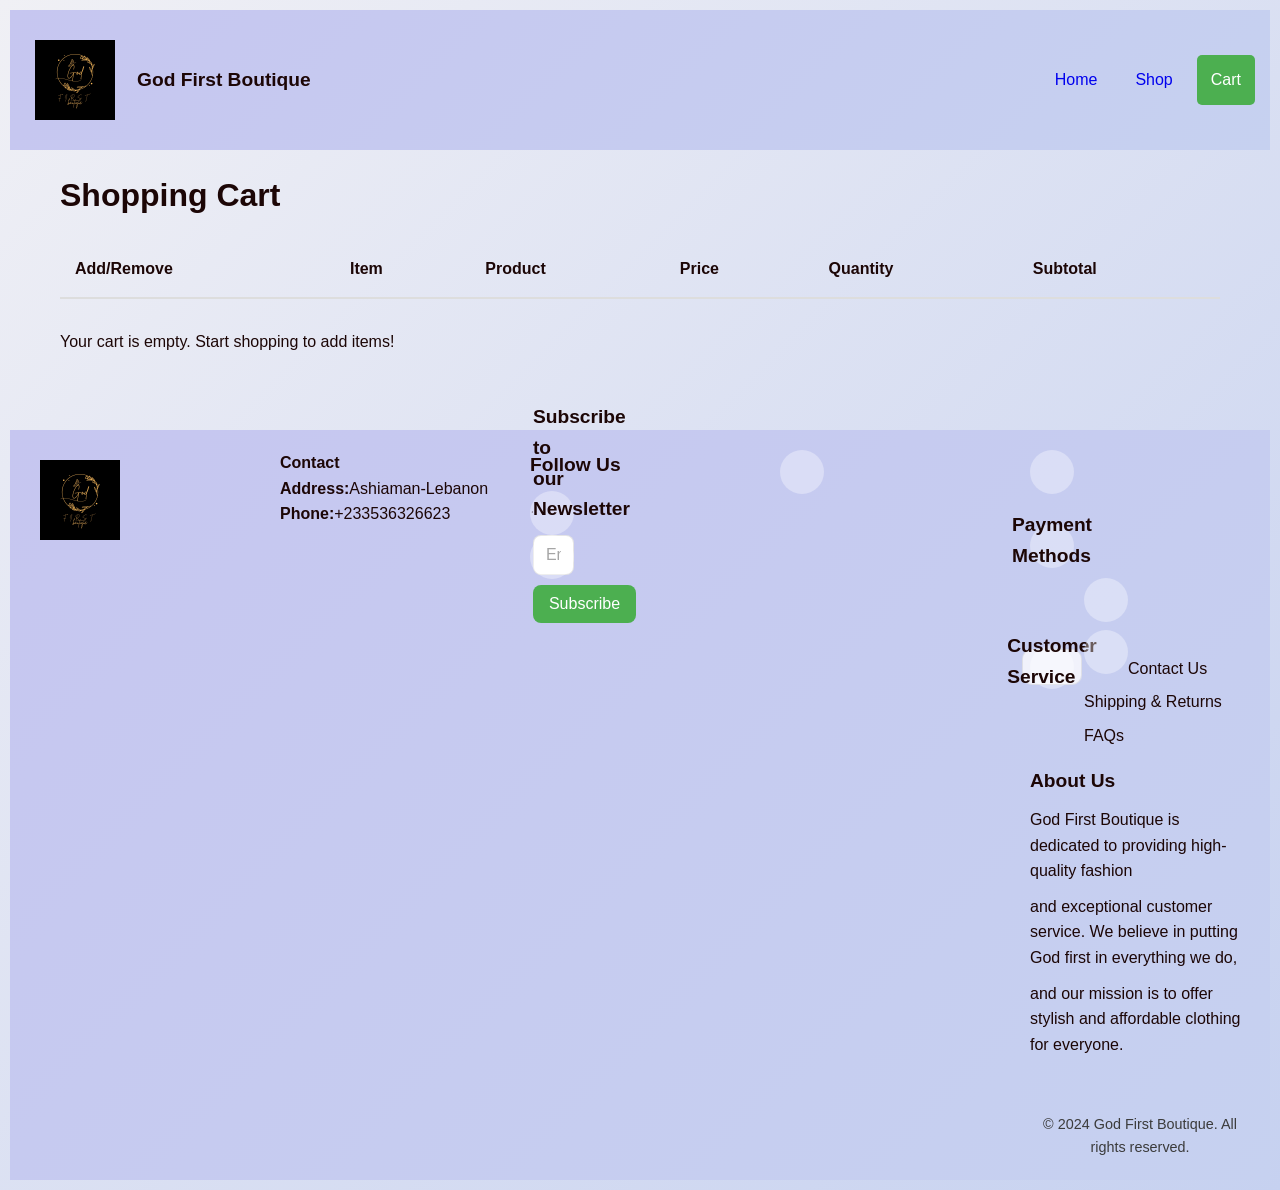
==== commit 698d4d93: "Update cart.html to display only added items and empty message by default - Remove pre-loaded items " ====
--- a/index/cart.html
+++ b/index/cart.html
@@ -35,45 +35,19 @@
                     </tr>
                 </thead>
                 <tbody>
-                    <tr>
-                        <td data-label="Add/Remove">
-                            <button class="cart-item-btn" aria-label="Add to cart" title="Click to add/remove from cart"></button>
-                        </td>
-                        <td data-label="Item"><img src="image/images 3.jpeg" alt="Men's Fashion Casual Loaf"></td>
-                        <td data-label="Product">Men's Fashion Casual Loaf</td>
-                        <td data-label="Price" class="price">GH₵ 350</td>
-                        <td data-label="Quantity"><input type="number" value="1" min="1" class="qty"></td>
-                        <td data-label="Subtotal" class="total">GH₵ 350</td>
-                    </tr>
-                    <tr>
-                        <td data-label="Add/Remove">
-                            <button class="cart-item-btn" aria-label="Add to cart" title="Click to add/remove from cart"></button>
-                        </td>
-                        <td data-label="Item"><img src="image/s2.jpg" alt="Men's Casual Shirt"></td>
-                        <td data-label="Product">Men's Casual Shirt</td>
-                        <td data-label="Price" class="price">GH₵ 150</td>
-                        <td data-label="Quantity"><input type="number" value="1" min="1" class="qty"></td>
-                        <td data-label="Subtotal" class="total">GH₵ 150</td>
-                    </tr>
-                    <tr>
-                        <td data-label="Add/Remove">
-                            <button class="cart-item-btn" aria-label="Add to cart" title="Click to add/remove from cart"></button>
-                        </td>
-                        <td data-label="Item"><img src="image/images 7.jpeg" alt="Men's Dress Shoes"></td>
-                        <td data-label="Product">Men's Dress Shoes</td>
-                        <td data-label="Price" class="price">GH₵ 250</td>
-                        <td data-label="Quantity"><input type="number" value="1" min="1" class="qty"></td>
-                        <td data-label="Subtotal" class="total">GH₵ 250</td>
-                    </tr>
+                    <!-- Items will be added here dynamically -->
                 </tbody>
             </table>
         </div>
-        <div class="cart-total" >
+        <div class="cart-empty-message">
+            <p>Your cart is empty. Start shopping to add items!</p>
+        </div>
+        <div class="cart-total" id="cart-total-section" style="display: none;">
             <h2>Cart Total</h2>
             <table >
               <tr>
                 <td>Cart Subtotal</td>
-                <td id="cart-subtotal">GH₵ 750</td>
+                <td id="cart-subtotal">GH₵ 0</td>
               </tr>
               <tr>
                 <td>Shipping</td>
@@ -81,11 +55,11 @@
               </tr>
               <tr>
                 <td><strong>Total</strong></td>
-                <td id="cart-total"><strong>GH₵ 750</strong></td>
+                <td id="cart-total"><strong>GH₵ 0</strong></td>
               </tr>
             </table>
         </div>
-        <div class="cart-summary">
+        <div class="cart-summary" id="checkout-section" style="display: none;">
             <button class="checkout-button">Proceed to Checkout</button>
         </div>
     </section>
@@ -130,10 +104,10 @@
                         <svg viewBox="0 0 36 24" xmlns="http://www.w3.org/2000/svg"><path fill="#1A1F71" d="M0 0h36v24H0z"/><path fill="#fff" d="M6.06 7.56h1.92l1.14 8.28H7.2l-.14-1.26H4.68l-.12.98H2.[...]
                     </span>
                     <span class="payment-icon" aria-label="MasterCard">
-                        <svg viewBox="0 0 48 24" xmlns="http://www.w3.org/2000/svg"><circle cx="18" cy="12" r="10" fill="#ff5f00"/><circle cx="30" cy="12" r="10" fill="#eb001b"/><path d="M24 12a10.01 [...]
+                        <svg viewBox="0 0 48 24" xmlns="http://www.w3.org/2000/svg"><circle cx="18" cy="12" r="10" fill="#ff5f00"/><circle cx="30" cy="12" r="10" fill="#eb001b"/><path d="M24 12a1[...]
                     </span>
                     <span class="payment-icon" aria-label="PayPal">
-                        <svg viewBox="0 0 100 60" xmlns="http://www.w3.org/2000/svg"><rect width="100" height="60" rx="10" fill="#003087"/><path d="M22.5 44.8l4.7-29.4h11.1l-4.7 29.4H22.5zm26.2-29.4h-[...]
+                        <svg viewBox="0 0 100 60" xmlns="http://www.w3.org/2000/svg"><rect width="100" height="60" rx="10" fill="#003087"/><path d="M22.5 44.8l4.7-29.4h11.1l-4.7 29.4H22.5zm26.2-2[...]
                     </span>
                 </div>
             </div>
@@ -157,35 +131,90 @@
         </div>
     </section>
     <script>
+      // Sample cart items data - in a real app, this would come from localStorage or API
+      const cartItems = [
+        { id: 1, image: 'image/images 3.jpeg', name: "Men's Fashion Casual Loaf", price: 350 },
+        { id: 2, image: 'image/s2.jpg', name: "Men's Casual Shirt", price: 150 },
+        { id: 3, image: 'image/images 7.jpeg', name: "Men's Dress Shoes", price: 250 }
+      ];
+
+      const cartState = {};
+
       function parsePrice(value) {
         return parseFloat(value.replace(/[^0-9.\-]+/g, "")) || 0;
       }
 
-      function updateCartRow(row) {
-        const btn = row.querySelector('.cart-item-btn');
-        const qtyInput = row.querySelector('.qty');
-        const priceCell = row.querySelector('.price');
-        const totalCell = row.querySelector('.total');
-
-        const price = parsePrice(priceCell.textContent);
-        const quantity = Math.max(1, Number(qtyInput.value) || 1);
-        qtyInput.value = quantity;
-
-        const isInCart = btn.classList.contains('active');
-        const subtotal = isInCart ? price * quantity : 0;
-        totalCell.textContent = `GH₵ ${subtotal}`;
-        row.classList.toggle('removed', !isInCart);
-
-        return subtotal;
+      function renderCartTable() {
+        const tbody = document.querySelector('.cart-table tbody');
+        const emptyMessage = document.querySelector('.cart-empty-message');
+        const totalSection = document.getElementById('cart-total-section');
+        const checkoutSection = document.getElementById('checkout-section');
+        
+        // Filter only items that are in cart
+        const itemsInCart = cartItems.filter(item => cartState[item.id]);
+        
+        tbody.innerHTML = '';
+        
+        if (itemsInCart.length === 0) {
+          emptyMessage.style.display = 'block';
+          totalSection.style.display = 'none';
+          checkoutSection.style.display = 'none';
+          return;
+        }
+        
+        emptyMessage.style.display = 'none';
+        totalSection.style.display = 'block';
+        checkoutSection.style.display = 'block';
+
+        itemsInCart.forEach(item => {
+          const row = document.createElement('tr');
+          row.innerHTML = `
+            <td data-label="Add/Remove">
+              <button class="cart-item-btn active" data-item-id="${item.id}" aria-label="Remove from cart" title="Click to add/remove from cart"></button>
+            </td>
+            <td data-label="Item"><img src="${item.image}" alt="${item.name}"></td>
+            <td data-label="Product">${item.name}</td>
+            <td data-label="Price" class="price">GH₵ ${item.price}</td>
+            <td data-label="Quantity"><input type="number" value="1" min="1" class="qty" data-item-id="${item.id}"></td>
+            <td data-label="Subtotal" class="total">GH₵ ${item.price}</td>
+          `;
+          tbody.appendChild(row);
+        });
+
+        // Add event listeners to newly created buttons and inputs
+        document.querySelectorAll('.cart-item-btn').forEach(btn => {
+          btn.addEventListener('click', (e) => {
+            e.preventDefault();
+            const itemId = parseInt(btn.getAttribute('data-item-id'));
+            cartState[itemId] = false;
+            renderCartTable();
+            updateCartSummary();
+          });
+        });
+
+        document.querySelectorAll('.qty').forEach(input => {
+          input.addEventListener('input', updateCartSummary);
+        });
+
+        updateCartSummary();
       }
 
       function updateCartSummary() {
-        const cartTable = document.querySelector('.cart-section .cart-table');
-        const rows = Array.from(cartTable.querySelectorAll('tbody tr'));
+        const rows = document.querySelectorAll('.cart-table tbody tr');
         let subtotal = 0;
 
         rows.forEach(row => {
-          subtotal += updateCartRow(row);
+          const qtyInput = row.querySelector('.qty');
+          const priceCell = row.querySelector('.price');
+          const totalCell = row.querySelector('.total');
+
+          const price = parsePrice(priceCell.textContent);
+          const quantity = Math.max(1, Number(qtyInput.value) || 1);
+          qtyInput.value = quantity;
+
+          const itemSubtotal = price * quantity;
+          totalCell.textContent = `GH₵ ${itemSubtotal}`;
+          subtotal += itemSubtotal;
         });
 
         const subtotalCell = document.getElementById('cart-subtotal');
@@ -196,24 +225,19 @@
         if (totalCell) totalCell.textContent = subtotalText;
       }
 
-      // Add event listeners to cart item buttons
-      document.querySelectorAll('.cart-item-btn').forEach(btn => {
-        // Initialize with active state (checked by default)
-        btn.classList.add('active');
-        
-        btn.addEventListener('click', (e) => {
-          e.preventDefault();
-          btn.classList.toggle('active');
-          updateCartSummary();
-        });
-      });
-
-      // Add event listeners to quantity inputs
-      document.querySelectorAll('.qty').forEach(input => {
-        input.addEventListener('input', updateCartSummary);
-      });
-
-      updateCartSummary();
+      // Add items from shop to cart (this would be called from shop.html)
+      function addItemToCart(itemId) {
+        cartState[itemId] = true;
+        renderCartTable();
+      }
+
+      function removeItemFromCart(itemId) {
+        cartState[itemId] = false;
+        renderCartTable();
+      }
+
+      // Initialize - cart is empty by default
+      renderCartTable();
     </script>
 </body>
 </html>
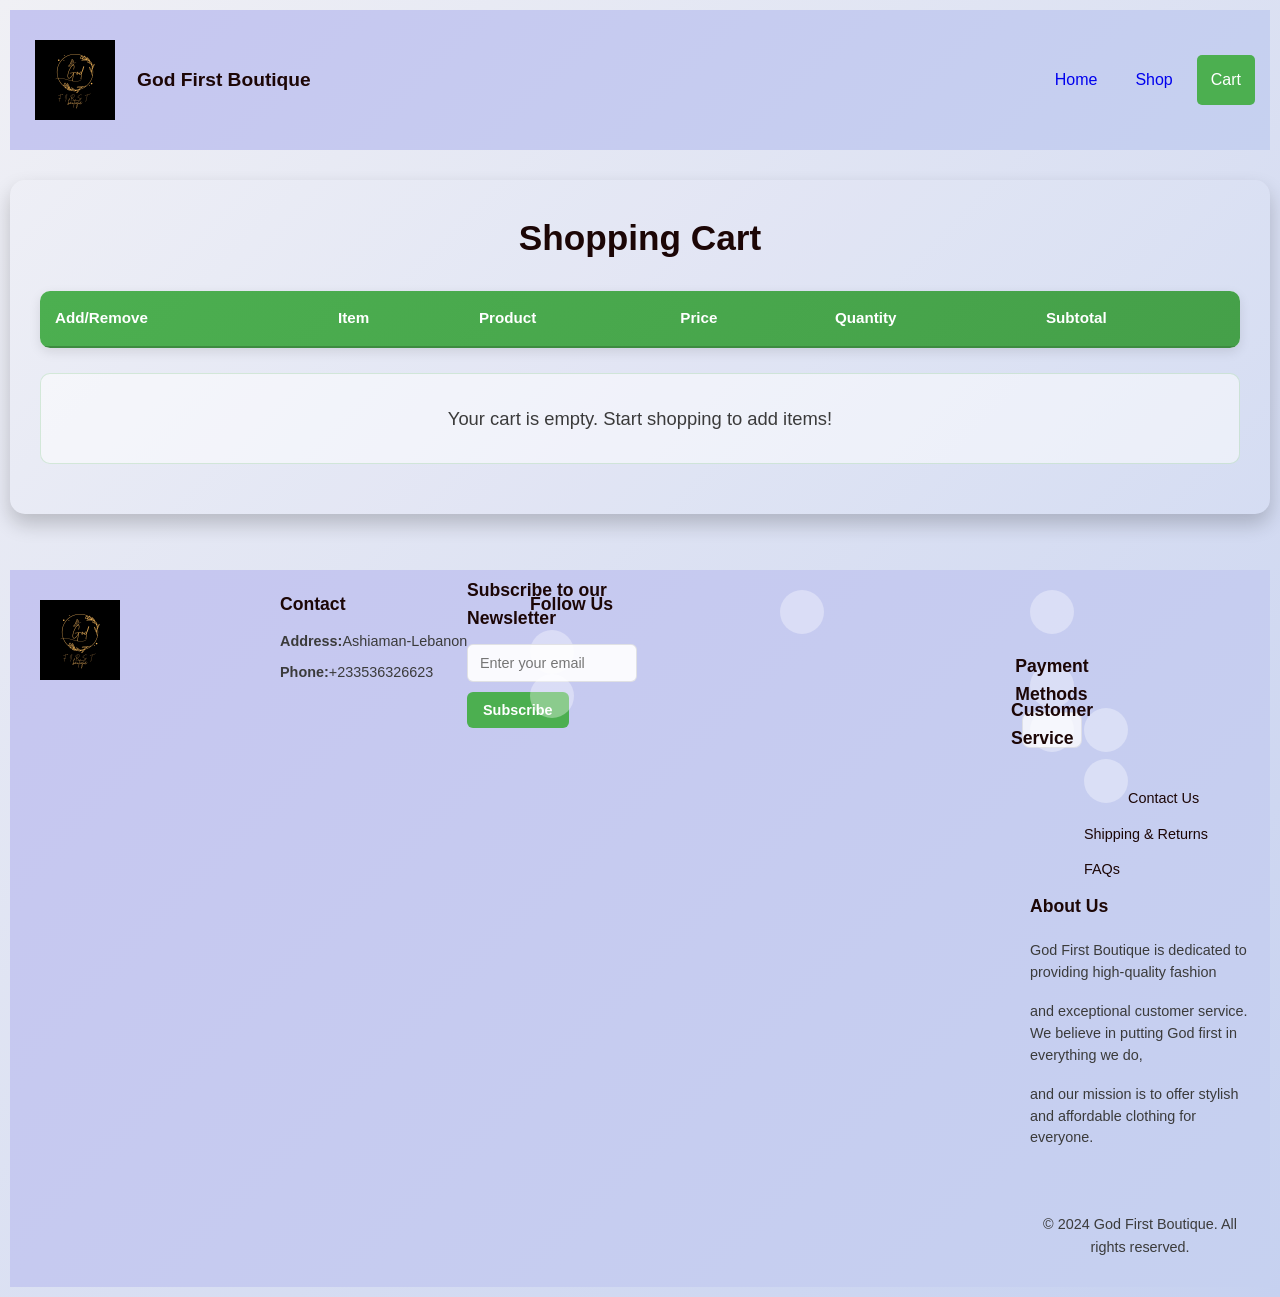
==== commit 89d9ea78: "Update social and payment icons in cart.html" ====
--- a/index/cart.html
+++ b/index/cart.html
@@ -76,13 +76,12 @@
                 <h4>Follow Us</h4>
                 <div class="social-icons">
                     <a href="#" class="social-icon" aria-label="Facebook">
-                        <svg viewBox="0 0 320 512" xmlns="http://www.w3.org/2000/svg"><path fill="currentColor" d="M279.14 288l14.22-92.66h-88.91V127.28c0-25.35 12.42-50.06 52.24-50.06h40.42V6.26S262.[...]
-                    </a>
+                        <svg viewBox="0 0 320 512" xmlns="http://www.w3.org/2000/svg"><path fill="currentColor" d="M279.14 288l14.22-92.66h-88.91V127.28c0-25.35 12.42-50.06 52.24-50.06h40.42V6.26S262.[...]>                   </a>
                     <a href="#" class="social-icon" aria-label="Instagram">
-                        <svg viewBox="0 0 448 512" xmlns="http://www.w3.org/2000/svg"><path fill="currentColor" d="M224 202.66A53.34 53.34 0 1 0 277.34 256 53.38 53.38 0 0 0 224 202.66zm124.71-41a54.4[...]
+                        <svg viewBox="0 0 448 512" xmlns="http://www.w3.org/2000/svg"><path fill="currentColor" d="M224 202.66A53.34 53.34 0 1 0 277.34 256 53.38 53.38 0 0 0 224 202.66zm124.71-41a54.4[...]>
                     </a>
                     <a href="#" class="social-icon" aria-label="TikTok">
-                        <svg viewBox="0 0 448 512" xmlns="http://www.w3.org/2000/svg"><path fill="currentColor" d="M448 209.91a210.28 210.28 0 0 1-132.3-45.59v121.23a120 120 0 1 1-120-120V62.91a272 27[...]
+                        <svg viewBox="0 0 448 512" xmlns="http://www.w3.org/2000/svg"><path fill="currentColor" d="M448 209.91a210.28 210.28 0 0 1-132.3-45.59v121.23a120 120 0 1 1-120-120V62.91a272 27[...]>
                     </a>
                 </div>
             </div>
@@ -101,13 +100,13 @@
                 <h4>Payment Methods</h4>
                 <div class="payment-icons">
                     <span class="payment-icon" aria-label="Visa">
-                        <svg viewBox="0 0 36 24" xmlns="http://www.w3.org/2000/svg"><path fill="#1A1F71" d="M0 0h36v24H0z"/><path fill="#fff" d="M6.06 7.56h1.92l1.14 8.28H7.2l-.14-1.26H4.68l-.12.98H2.[...]
+                        <svg viewBox="0 0 36 24" xmlns="http://www.w3.org/2000/svg"><path fill="#1A1F71" d="M0 0h36v24H0z"/><path fill="#fff" d="M6.06 7.56h1.92l1.14 8.28H7.2l-.14-1.26H4.68l-.12.98H2.[...]>
                     </span>
                     <span class="payment-icon" aria-label="MasterCard">
-                        <svg viewBox="0 0 48 24" xmlns="http://www.w3.org/2000/svg"><circle cx="18" cy="12" r="10" fill="#ff5f00"/><circle cx="30" cy="12" r="10" fill="#eb001b"/><path d="M24 12a1[...]
+                        <svg viewBox="0 0 48 24" xmlns="http://www.w3.org/2000/svg"><circle cx="18" cy="12" r="10" fill="#ff5f00"/><circle cx="30" cy="12" r="10" fill="#eb001b"/><path d="M24 12a1[...]>
                     </span>
                     <span class="payment-icon" aria-label="PayPal">
-                        <svg viewBox="0 0 100 60" xmlns="http://www.w3.org/2000/svg"><rect width="100" height="60" rx="10" fill="#003087"/><path d="M22.5 44.8l4.7-29.4h11.1l-4.7 29.4H22.5zm26.2-2[...]
+                        <svg viewBox="0 0 100 60" xmlns="http://www.w3.org/2000/svg"><rect width="100" height="60" rx="10" fill="#003087"/><path d="M22.5 44.8l4.7-29.4h11.1l-4.7 29.4H22.5zm26.2-2[...]>
                     </span>
                 </div>
             </div>
--- a/index/cart.css
+++ b/index/cart.css
@@ -11,6 +11,12 @@
     padding: 10px;
     line-height: 1.6;
     font-family: "poppins", sans-serif;
+}
+
+img {
+    max-width: 100%;
+    height: auto;
+    display: block;
 }
 
 .container {
@@ -35,6 +41,20 @@
     flex-wrap: wrap;
 }
 
+.brand {
+    display: flex;
+    align-items: center;
+    gap: clamp(6px, 2vw, 12px);
+    flex-wrap: wrap;
+}
+
+.brand-text {
+    font-family: Arial, sans-serif;
+    font-size: clamp(1rem, 2.5vw, 1.2rem);
+    font-weight: 700;
+    color: #1c0606;
+}
+
 .nav_bar {
     font-family: "poppins", sans-serif;
     font-size: clamp(0.75rem, 1.5vw, 1rem);
@@ -76,20 +96,6 @@
     color: white;
 }
 
-.brand {
-    display: flex;
-    align-items: center;
-    gap: clamp(6px, 2vw, 12px);
-    flex-wrap: wrap;
-}
-
-.brand-text {
-    font-family: Arial, sans-serif;
-    font-size: clamp(1rem, 2.5vw, 1.2rem);
-    font-weight: 700;
-    color: #1c0606;
-}
-
 .logo {
     width: clamp(60px, 12vw, 100px);
     height: clamp(60px, 12vw, 100px);
@@ -97,114 +103,215 @@
     flex-shrink: 0;
 }
 
-table {
-    font-family: Arial, Helvetica, sans-serif;
-    border-collapse: collapse;
-}
-
 .cart-section {
-    max-width: 1200px;
-    margin: 0 auto;
-    padding: clamp(15px, 3vw, 20px);
+    background: rgba(255, 255, 255, 0.05);
+    border-radius: 15px;
+    padding: clamp(20px, 3.5vw, 30px);
+    margin: clamp(20px, 3vw, 30px) auto;
+    box-shadow: 0 10px 20px rgba(0, 0, 0, 0.2);
+    max-width: 1300px;
 }
 
 .cart-section h1 {
-    font-size: clamp(1.5rem, 4vw, 2rem);
-    margin-bottom: 20px;
+    font-size: clamp(1.5rem, 3.5vw, 2.2rem);
+    color: #1c0606;
+    margin-bottom: clamp(18px, 3vw, 25px);
+    text-align: center;
+    font-weight: 700;
 }
 
 .cart-table-wrapper {
     overflow-x: auto;
-    width: 100%;
-    margin-bottom: 30px;
+    margin-bottom: clamp(20px, 3vw, 25px);
+    border-radius: 10px;
+    box-shadow: 0 4px 12px rgba(0, 0, 0, 0.1);
 }
 
 .cart-table {
     width: 100%;
-    min-width: 720px;
-}
-
-tr.removed {
-    opacity: 0.5;
-}
-
-th {
+    border-collapse: collapse;
+    background: rgba(255, 255, 255, 0.9);
+    font-size: clamp(0.8rem, 1.2vw, 0.95rem);
+}
+
+.cart-table thead {
+    background: linear-gradient(135deg, #4CAF50 0%, #45a049 100%);
+    color: #fff;
+}
+
+.cart-table th {
+    padding: clamp(10px, 1.8vw, 15px);
     text-align: left;
-    padding: clamp(10px, 2vw, 15px);
-    border-bottom: 2px solid #ddd;
-    white-space: nowrap;
-    font-size: clamp(0.9rem, 1.5vw, 1rem);
-}
-
-td {
-    padding: clamp(10px, 2vw, 15px);
-    border-bottom: 1px solid #ddd;
-    vertical-align: middle;
-    font-size: clamp(0.85rem, 1.3vw, 1rem);
-}
-
-img {
-    width: clamp(50px, 15vw, 70px);
-    height: auto;
-    max-width: 100%;
-    display: block;
-}
-
-input[type="number"],
-input[type="text"],
-input[type="email"],
-select {
-    width: clamp(40px, 8vw, 50px);
-    padding: clamp(5px, 1vw, 8px);
-    max-width: 100%;
-    font-family: inherit;
+    font-weight: 600;
+    font-size: clamp(0.8rem, 1.2vw, 0.95rem);
+    border-bottom: 2px solid #3d8b40;
+}
+
+.cart-table tbody tr {
+    border-bottom: 1px solid rgba(0, 0, 0, 0.08);
+    transition: background-color 0.3s ease;
+}
+
+.cart-table tbody tr:hover {
+    background: rgba(76, 175, 80, 0.04);
+}
+
+.cart-table td {
+    padding: clamp(10px, 1.8vw, 15px);
+    font-size: clamp(0.8rem, 1.2vw, 0.95rem);
+    color: #1c0606;
+}
+
+.cart-table img {
+    width: clamp(55px, 8vw, 90px);
+    height: clamp(55px, 8vw, 90px);
+    object-fit: cover;
+    border-radius: 6px;
+}
+
+.cart-table input[type="number"],
+.cart-table select {
+    padding: clamp(5px, 0.8vw, 8px);
     border: 1px solid #ddd;
     border-radius: 4px;
+    font-family: "poppins", sans-serif;
+    font-size: clamp(0.75rem, 1.1vw, 0.9rem);
+    background: #f9f9f9;
+    transition: border-color 0.3s ease, box-shadow 0.3s ease;
+    width: clamp(55px, 12vw, 90px);
+}
+
+.cart-table input[type="number"]:focus,
+.cart-table select:focus {
+    outline: none;
+    border-color: #4CAF50;
+    box-shadow: 0 0 6px rgba(76, 175, 80, 0.25);
+    background: #fff;
+}
+
+.cart-empty-message {
+    width: 100%;
+    padding: clamp(20px, 4vw, 30px) clamp(15px, 3vw, 25px);
+    margin: clamp(15px, 2vw, 20px) 0;
+    text-align: center;
+    color: #3b3b3b;
+    background: rgba(255, 255, 255, 0.5);
+    border: 1px solid rgba(76, 175, 80, 0.2);
+    border-radius: 10px;
+    font-size: clamp(0.95rem, 1.8vw, 1.15rem);
+}
+
+.cart-empty-message p {
+    margin: 0;
+}
+
+.cart-item-btn {
+    width: clamp(36px, 7vw, 42px);
+    height: clamp(36px, 7vw, 42px);
+    padding: 0;
+    border: 2px solid #999;
+    border-radius: 50%;
+    background: #f0f0f0;
+    color: #777;
+    cursor: pointer;
+    position: relative;
+    transition: background-color 0.25s ease, border-color 0.25s ease, color 0.25s ease, transform 0.25s ease;
+    font-weight: 600;
+}
+
+.cart-item-btn::before {
+    content: '+';
+    font-size: clamp(1.2rem, 2.2vw, 1.4rem);
+    line-height: 1;
+}
+
+.cart-item-btn:hover,
+.cart-item-btn:focus-visible {
+    transform: scale(1.05);
+    outline: 3px solid rgba(76, 175, 80, 0.25);
+}
+
+.cart-item-btn.active {
+    background: #4CAF50;
+    border-color: #4CAF50;
+    color: #fff;
+}
+
+.cart-item-btn.active::before {
+    content: '✓';
+    font-size: clamp(1rem, 1.9vw, 1.2rem);
+}
+
+.cart-item-btn:focus-visible {
+    outline-offset: 2px;
 }
 
 .cart-total {
-    width: clamp(250px, 90vw, 400px);
-    border: 1px solid #ddd;
-    padding: clamp(15px, 3vw, 20px);
-    font-family: Arial, Helvetica, sans-serif;
-    margin-bottom: 20px;
+    background: rgba(255, 255, 255, 0.9);
+    border-radius: 10px;
+    padding: clamp(18px, 3vw, 25px);
+    margin: clamp(18px, 3vw, 25px) 0;
+    box-shadow: 0 4px 12px rgba(0, 0, 0, 0.1);
 }
 
 .cart-total h2 {
-    margin-bottom: 15px;
-    font-size: clamp(1.2rem, 2.5vw, 1.5rem);
+    font-size: clamp(1.1rem, 2.2vw, 1.5rem);
+    color: #1c0606;
+    margin-bottom: clamp(12px, 2vw, 18px);
+    font-weight: 700;
 }
 
 .cart-total table {
     width: 100%;
-    border-collapse: collapse;
+    max-width: 450px;
+}
+
+.cart-total tr {
+    border-bottom: 1px solid rgba(0, 0, 0, 0.08);
+}
+
+.cart-total tr:last-child {
+    border-bottom: 2px solid #4CAF50;
 }
 
 .cart-total td {
-    border: 1px solid #ddd;
     padding: clamp(8px, 1.5vw, 12px);
     font-size: clamp(0.85rem, 1.3vw, 1rem);
+    color: #1c0606;
+}
+
+.cart-total td:last-child {
+    text-align: right;
+    font-weight: 600;
+    color: #4CAF50;
 }
 
 .cart-summary {
-    margin: 20px 0;
+    text-align: center;
+    margin: clamp(18px, 3vw, 25px) 0;
 }
 
 .checkout-button {
-    padding: clamp(10px, 2vw, 15px) clamp(20px, 4vw, 30px);
-    background: #4CAF50;
+    padding: clamp(10px, 1.8vw, 15px) clamp(25px, 4vw, 40px);
+    font-size: clamp(0.9rem, 1.3vw, 1rem);
+    background: linear-gradient(135deg, #4CAF50 0%, #45a049 100%);
     color: #fff;
     border: none;
     border-radius: 8px;
     cursor: pointer;
-    font-size: clamp(1rem, 1.5vw, 1.2rem);
-    transition: background 0.3s ease;
-    width: 100%;
-    max-width: clamp(250px, 90vw, 400px);
+    font-weight: 600;
+    transition: all 0.3s ease;
+    box-shadow: 0 4px 12px rgba(76, 175, 80, 0.3);
 }
 
 .checkout-button:hover {
-    background: #45a049;
+    transform: translateY(-2px);
+    box-shadow: 0 6px 18px rgba(76, 175, 80, 0.4);
+}
+
+.checkout-button:focus-visible {
+    outline: 3px solid rgba(76, 175, 80, 0.5);
+    outline-offset: 2px;
 }
 
 .buttom {
@@ -217,7 +324,6 @@
     grid-auto-rows: minmax(min-content, auto);
     gap: clamp(15px, 3vw, 30px);
     background: linear-gradient(135deg, #c6c6f0 0%, #c6d1f0 100%);
-    margin-top: 30px;
 }
 
 .buttom > * {
@@ -233,6 +339,19 @@
 
 .buttom > .copyright {
     grid-column: 1 / -1;
+}
+
+.footer-top h4 {
+    font-size: clamp(0.95rem, 1.4vw, 1.1rem);
+    color: #1c0606;
+    margin-bottom: clamp(8px, 1.2vw, 12px);
+    font-weight: 600;
+}
+
+.footer-top p {
+    font-size: clamp(0.8rem, 1.2vw, 0.9rem);
+    color: #3b3b3b;
+    margin: clamp(4px, 0.8vw, 8px) 0;
 }
 
 .social-icons {
@@ -261,52 +380,55 @@
     transform: translateY(-2px);
 }
 
-.social-icon i,
 .social-icon svg {
     width: clamp(14px, 3vw, 18px);
     height: clamp(14px, 3vw, 18px);
 }
 
-.newsletter-payment-row {
-    display: grid;
-    grid-template-columns: repeat(auto-fit, minmax(clamp(150px, 50vw, 220px), 1fr));
-    gap: clamp(15px, 3vw, 30px);
-}
-
-.newsletter-column,
-.payment-methods {
-    min-width: 0;
-}
-
 .newsletter-form {
     display: flex;
-    gap: clamp(8px, 2vw, 10px);
+    gap: clamp(8px, 1.8vw, 10px);
     flex-wrap: wrap;
     align-items: center;
 }
 
-.newsletter-form input {
-    flex: 1 1 clamp(100px, 50vw, 180px);
-    padding: clamp(8px, 1.5vw, 10px) clamp(10px, 1.5vw, 12px);
+.newsletter-form input[type="email"] {
+    flex: 1;
+    min-width: clamp(130px, 28vw, 170px);
+    width: 160px;
+    max-width: 170px;
+    padding: clamp(7px, 1.2vw, 10px) clamp(10px, 1.5vw, 12px);
     border: 1px solid rgba(0, 0, 0, 0.1);
-    border-radius: 8px;
-    font-size: clamp(0.85rem, 1.5vw, 1rem);
-    font-family: inherit;
+    border-radius: 6px;
+    font-family: "poppins", sans-serif;
+    font-size: clamp(0.8rem, 1.2vw, 0.9rem);
+    background: rgba(255, 255, 255, 0.9);
+    transition: border-color 0.3s ease, box-shadow 0.3s ease;
+}
+
+.newsletter-form input[type="email"]:focus {
+    outline: none;
+    border-color: #4CAF50;
+    box-shadow: 0 0 6px rgba(76, 175, 80, 0.25);
 }
 
 .newsletter-form button {
-    padding: clamp(8px, 1.5vw, 10px) clamp(12px, 2vw, 16px);
+    padding: clamp(7px, 1.2vw, 10px) clamp(14px, 2vw, 16px);
     background: #4CAF50;
     color: #fff;
     border: none;
-    border-radius: 8px;
+    border-radius: 6px;
+    font-family: "poppins", sans-serif;
+    font-size: clamp(0.8rem, 1.2vw, 0.9rem);
+    font-weight: 600;
     cursor: pointer;
-    font-size: clamp(0.85rem, 1.5vw, 1rem);
-    transition: background 0.3s ease;
+    transition: background 0.3s ease, transform 0.2s ease;
+    white-space: nowrap;
 }
 
 .newsletter-form button:hover {
     background: #45a049;
+    transform: scale(1.02);
 }
 
 .payment-service-group {
@@ -316,19 +438,24 @@
     align-items: start;
 }
 
-.payment-service-group > * {
-    align-self: start;
-}
-
-.payment-methods {
+.payment-methods,
+.customer-service-block,
+.about-us {
     display: flex;
     flex-direction: column;
-    gap: clamp(8px, 1.5vw, 10px);
+}
+
+.payment-methods h4,
+.customer-service-block h4,
+.about-us h4 {
+    font-size: clamp(0.95rem, 1.4vw, 1.1rem);
+    color: #1c0606;
+    margin-bottom: clamp(8px, 1.2vw, 12px);
+    font-weight: 600;
 }
 
 .payment-icons {
     display: flex;
-    align-items: center;
     gap: clamp(8px, 2vw, 10px);
     flex-wrap: wrap;
 }
@@ -339,9 +466,15 @@
     display: inline-flex;
     align-items: center;
     justify-content: center;
-    border-radius: 10px;
+    border-radius: 8px;
     background: rgba(255, 255, 255, 0.75);
     box-shadow: inset 0 0 0 1px rgba(0, 0, 0, 0.08);
+    transition: transform 0.2s ease, box-shadow 0.2s ease;
+}
+
+.payment-icon:hover {
+    transform: translateY(-2px);
+    box-shadow: 0 2px 8px rgba(0, 0, 0, 0.1);
 }
 
 .payment-icon svg {
@@ -349,156 +482,93 @@
     height: auto;
 }
 
-.about-us p {
-    margin: 0 0 10px;
-    line-height: 1.6;
-    font-size: clamp(0.9rem, 1.5vw, 1rem);
-}
-
-.about-us h4,
-.fellow h4,
-.customer-service-block h4,
-.payment-methods h4 {
-    font-size: clamp(1rem, 2vw, 1.2rem);
-    margin-bottom: 10px;
-}
-
 .customer-service {
     list-style: none;
     padding: 0;
 }
 
 .customer-service li {
-    margin-bottom: 8px;
+    margin-bottom: clamp(6px, 1vw, 10px);
 }
 
 .customer-service a {
     color: #1c0606;
     text-decoration: none;
-    font-size: clamp(0.9rem, 1.5vw, 1rem);
+    font-size: clamp(0.8rem, 1.2vw, 0.9rem);
     transition: color 0.3s ease;
 }
 
 .customer-service a:hover {
     color: #4CAF50;
+}
+
+.about-us p {
+    font-size: clamp(0.8rem, 1.2vw, 0.9rem);
+    color: #3b3b3b;
+    margin-bottom: clamp(6px, 1vw, 10px);
+    line-height: 1.5;
 }
 
 .copyright {
     flex: 0 0 100%;
     text-align: center;
-    margin-top: 16px;
-    font-size: clamp(0.8rem, 1.3vw, 0.9rem);
+    margin-top: clamp(12px, 1.8vw, 16px);
+    font-size: clamp(0.75rem, 1.1vw, 0.85rem);
     color: #3b3b3b;
 }
 
-/* Tablet (768px - 900px) */
 @media (max-width: 900px) {
     header {
         flex-direction: column;
-        align-items: flex-start;
-        padding: 15px 12px;
-    }
-
-    .brand {
-        width: 100%;
-        justify-content: space-between;
-    }
-
-    .nav_bar {
-        width: 100%;
-        justify-content: flex-start;
+        gap: 10px;
     }
 
     .nav_bar ul {
-        justify-content: flex-start;
+        justify-content: center;
     }
 
     .cart-table-wrapper {
-        overflow-x: auto;
-    }
-
-    .cart-table,
-    .cart-table thead,
-    .cart-table tbody,
-    .cart-table tr,
+        font-size: 0.85rem;
+    }
+
     .cart-table th,
     .cart-table td {
-        display: block;
-        width: 100%;
-    }
-
-    .cart-table thead {
-        display: none;
-    }
-
-    .cart-table tr {
-        margin-bottom: 18px;
-        border: 1px solid #ddd;
-        border-radius: 12px;
-        padding: 12px;
-    }
-
-    .cart-table td {
-        border: none;
-        border-bottom: 1px solid #eee;
-        padding: 12px 14px;
-        display: flex;
-        justify-content: space-between;
-        align-items: center;
-    }
-
-    .cart-table td:last-child {
-        border-bottom: 0;
-    }
-
-    .cart-table td:before {
-        content: attr(data-label);
-        font-weight: 700;
-        margin-right: 10px;
-        flex: 0 0 40%;
-        color: #333;
-    }
-
-    .cart-table td > * {
-        flex: 1 1 auto;
-    }
-
-    .cart-table td img {
-        width: 60px;
-        height: auto;
-    }
-
-    .cart-total {
-        width: 100%;
-        margin-bottom: 20px;
-    }
-
-    .footer-top,
-    .payment-service-group,
-    .newsletter-payment-row {
-        grid-template-columns: 1fr;
+        padding: 8px;
+    }
+
+    .cart-table img {
+        width: 50px;
+        height: 50px;
     }
 
     .newsletter-form {
         flex-direction: column;
-        align-items: stretch;
-    }
-
-    .newsletter-form input,
+    }
+
+    .newsletter-form input[type="email"] {
+        min-width: 100%;
+        width: 100%;
+        max-width: none;
+    }
+
     .newsletter-form button {
         width: 100%;
     }
 
-    .payment-icons {
-        flex-wrap: wrap;
-        justify-content: center;
-    }
-}
-
-/* Mobile (480px - 767px) */
+    .footer-top,
+    .payment-service-group {
+        grid-template-columns: 1fr;
+    }
+}
+
 @media (max-width: 767px) {
+    body {
+        padding: 8px;
+    }
+
     header {
         padding: 12px 10px;
+        gap: 10px;
     }
 
     .logo {
@@ -507,92 +577,70 @@
     }
 
     .cart-section {
-        padding: 12px 10px;
+        padding: 12px;
+        margin: 12px auto;
     }
 
     .cart-section h1 {
-        font-size: clamp(1.2rem, 5vw, 1.5rem);
+        font-size: 1.3rem;
         margin-bottom: 15px;
     }
 
-    .cart-table-wrapper {
-        margin-bottom: 20px;
-    }
-
-    .cart-table tr {
-        margin-bottom: 15px;
+    .cart-table {
+        font-size: 0.75rem;
+    }
+
+    .cart-table th,
+    .cart-table td {
+        padding: 6px;
+    }
+
+    .cart-table img {
+        width: 45px;
+        height: 45px;
+    }
+
+    .cart-table input[type="number"],
+    .cart-table select {
+        width: 50px;
+        padding: 4px;
+        font-size: 0.7rem;
+    }
+
+    .cart-total {
+        padding: 12px;
+        margin: 12px 0;
+    }
+
+    .cart-total h2 {
+        font-size: 1rem;
+        margin-bottom: 10px;
+    }
+
+    .cart-total td {
+        padding: 6px;
+        font-size: 0.85rem;
+    }
+
+    .checkout-button {
+        padding: 8px 20px;
+        font-size: 0.85rem;
+    }
+
+    .newsletter-form input[type="email"] {
+        min-width: 100%;
+        width: 100%;
+        max-width: none;
+        font-size: 0.8rem;
+    }
+
+    .buttom {
         padding: 10px;
-    }
-
-    .cart-table td {
-        padding: 8px 10px;
-        font-size: 0.85rem;
-    }
-
-    .cart-total {
-        width: 100%;
-        padding: 12px;
-        margin-bottom: 15px;
-    }
-
-    .cart-total h2 {
-        font-size: 1.1rem;
-        margin-bottom: 10px;
-    }
-
-    .checkout-button {
-        padding: 10px 15px;
-        font-size: 1rem;
-    }
-
-    input[type="number"],
-    input[type="text"],
-    input[type="email"],
-    select {
-        width: clamp(35px, 10vw, 45px);
-        padding: 4px 6px;
-        font-size: 0.85rem;
-    }
-
-    .buttom {
-        padding: 12px 10px;
-        gap: 15px;
-    }
-
-    .social-icons {
-        justify-content: center;
-        gap: 10px;
-    }
-
-    .newsletter-form {
-        flex-direction: column;
-    }
-
-    .newsletter-form input {
-        width: 100%;
-        min-width: unset;
-    }
-
-    .newsletter-form button {
-        width: 100%;
-    }
-
-    .about-us p {
-        font-size: 0.9rem;
-        margin-bottom: 8px;
-    }
-
-    .copyright {
-        font-size: 0.8rem;
-    }
-}
-
-/* Small Mobile (320px - 479px) */
+        gap: 12px;
+    }
+}
+
 @media (max-width: 479px) {
-    body {
-        padding: 5px;
-    }
-
     header {
         padding: 10px 8px;
         gap: 8px;
@@ -605,89 +653,87 @@
     }
 
     .brand-text {
+        font-size: 0.95rem;
+    }
+
+    .cart-section {
+        padding: 10px;
+        margin: 10px auto;
+    }
+
+    .cart-section h1 {
+        font-size: 1.15rem;
+        margin-bottom: 12px;
+    }
+
+    .cart-table-wrapper {
+        margin-bottom: 12px;
+    }
+
+    .cart-table {
+        font-size: 0.7rem;
+    }
+
+    .cart-table th,
+    .cart-table td {
+        padding: 5px;
+    }
+
+    .cart-table img {
+        width: 40px;
+        height: 40px;
+    }
+
+    .cart-table input[type="number"],
+    .cart-table select {
+        width: 45px;
+        padding: 3px 4px;
+        font-size: 0.65rem;
+    }
+
+    .cart-item-btn {
+        width: 32px;
+        height: 32px;
+    }
+
+    .cart-empty-message {
+        padding: 15px 12px;
+        margin: 10px 0;
         font-size: 0.9rem;
     }
 
-    .nav_bar ul {
-        gap: 3px;
-        font-size: 0.7rem;
-    }
-
-    .nav_bar li a {
-        padding: 6px 8px;
-        font-size: 0.7rem;
-    }
-
-    .cart-section {
-        padding: 10px 8px;
-    }
-
-    .cart-section h1 {
-        font-size: 1.1rem;
-        margin-bottom: 12px;
-    }
-
-    .cart-table-wrapper {
-        margin-bottom: 15px;
-    }
-
-    .cart-table tr {
-        margin-bottom: 12px;
+    .cart-total {
+        padding: 10px;
+        margin: 10px 0;
+    }
+
+    .cart-total h2 {
+        font-size: 0.95rem;
+        margin-bottom: 8px;
+    }
+
+    .cart-total table {
+        max-width: 100%;
+    }
+
+    .cart-total td {
+        padding: 5px;
+        font-size: 0.75rem;
+    }
+
+    .checkout-button {
+        width: 100%;
+        padding: 8px 15px;
+        font-size: 0.8rem;
+    }
+
+    .buttom {
         padding: 8px;
-        border-radius: 8px;
-    }
-
-    .cart-table td {
-        padding: 6px 8px;
-        font-size: 0.75rem;
-    }
-
-    .cart-table td:before {
-        font-size: 0.75rem;
-        flex: 0 0 35%;
-    }
-
-    .cart-total {
-        width: 100%;
-        padding: 10px;
-        margin-bottom: 12px;
-    }
-
-    .cart-total h2 {
-        font-size: 1rem;
-        margin-bottom: 8px;
-    }
-
-    .cart-total td {
-        padding: 6px 8px;
-        font-size: 0.75rem;
-    }
-
-    .checkout-button {
-        padding: 8px 12px;
-        font-size: 0.9rem;
-    }
-
-    input[type="number"],
-    input[type="text"],
-    input[type="email"],
-    select {
-        width: 35px;
-        padding: 3px 4px;
-        font-size: 0.75rem;
-    }
-
-    img {
-        width: 50px;
-    }
-
-    .buttom {
-        padding: 10px 8px;
-        gap: 12px;
+        gap: 10px;
     }
 
     .footer-top {
-        gap: 12px;
+        gap: 10px;
     }
 
     .social-icons {
@@ -701,57 +747,35 @@
 
     .payment-icon {
         width: 40px;
-        height: 26px;
+        height: 24px;
     }
 
     .newsletter-form {
         gap: 6px;
     }
 
-    .newsletter-form input,
+    .newsletter-form input[type="email"],
     .newsletter-form button {
         font-size: 0.75rem;
         padding: 6px 8px;
-    }
-
-    .about-us h4,
-    .fellow h4,
-    .customer-service-block h4,
-    .payment-methods h4 {
-        font-size: 0.95rem;
-        margin-bottom: 8px;
-    }
-
-    .about-us p {
-        font-size: 0.8rem;
-        margin-bottom: 5px;
-    }
-
-    .customer-service a {
-        font-size: 0.8rem;
+        width: 100%;
     }
 
     .copyright {
         font-size: 0.7rem;
-        margin-top: 10px;
-    }
-}
-
-/* Large Desktop (1400px and above) */
-@media (min-width: 1400px) {
-    .container {
-        padding: 0 30px;
-    }
-
-    header {
-        padding: 25px 30px;
-    }
-
-    .buttom {
-        padding: 30px;
-    }
-
-    .cart-section {
-        padding: 30px;
-    }
-}
+        margin-top: 8px;
+    }
+
+    .footer-top h4,
+    .payment-methods h4,
+    .customer-service-block h4 {
+        font-size: 0.9rem;
+        margin-bottom: 6px;
+    }
+
+    .footer-top p,
+    .about-us p,
+    .customer-service a {
+        font-size: 0.75rem;
+    }
+}
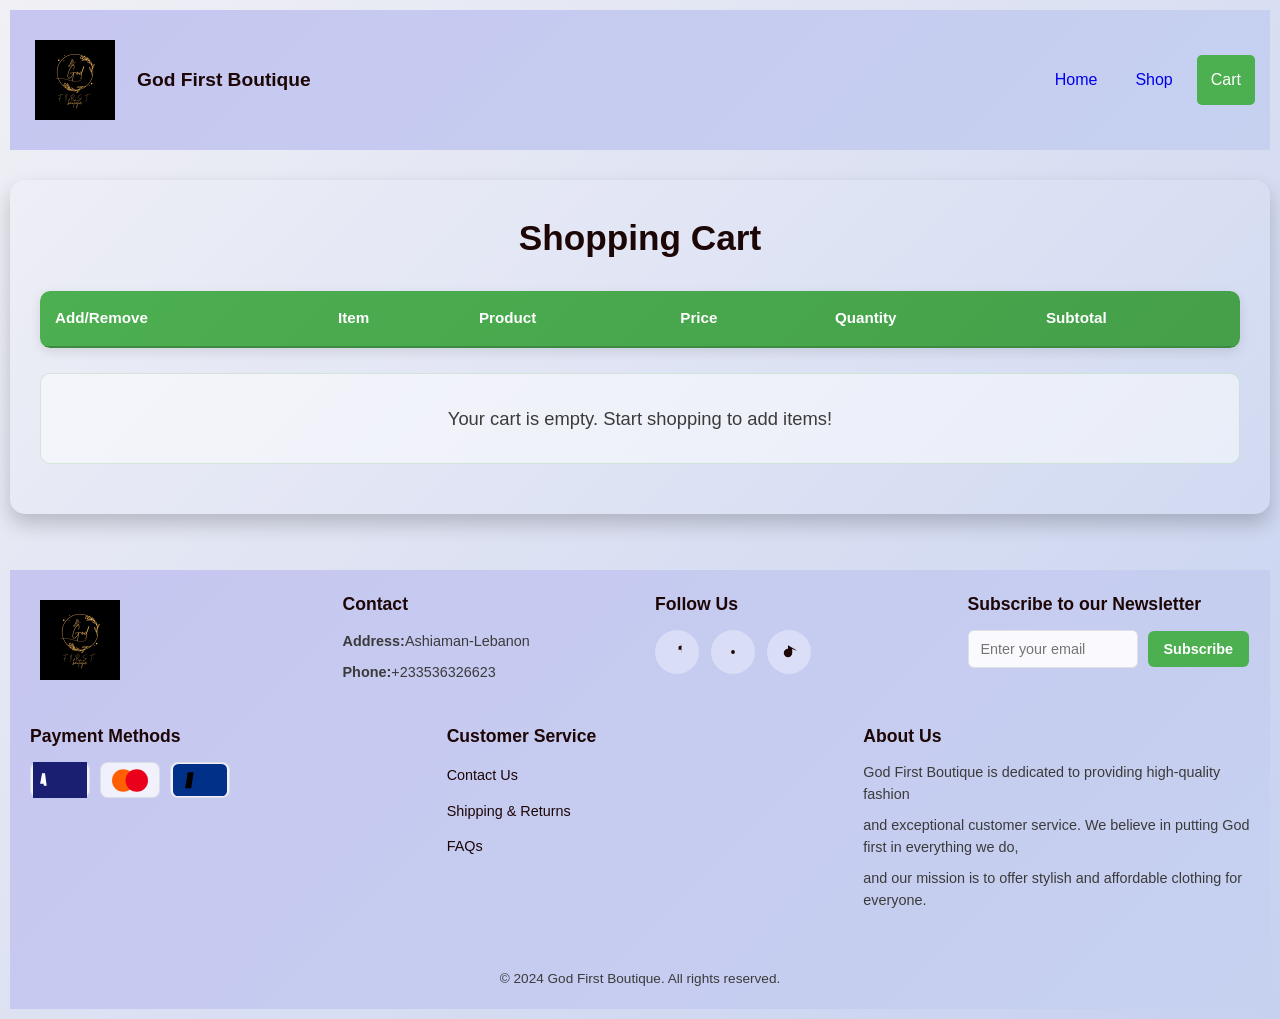
==== commit feac5292: "Update cart.html" ====
--- a/index/cart.html
+++ b/index/cart.html
@@ -76,12 +76,13 @@
                 <h4>Follow Us</h4>
                 <div class="social-icons">
                     <a href="#" class="social-icon" aria-label="Facebook">
-                        <svg viewBox="0 0 320 512" xmlns="http://www.w3.org/2000/svg"><path fill="currentColor" d="M279.14 288l14.22-92.66h-88.91V127.28c0-25.35 12.42-50.06 52.24-50.06h40.42V6.26S262.[...]>                   </a>
+                        <svg viewBox="0 0 320 512" xmlns="http://www.w3.org/2000/svg"><path fill="currentColor" d="M279.14 288l14.22-92.66h-88.91V127.28c0-25.35 12.42-50.06 52.24-50.06h40.42V6.26S262.[...]"/>                 
+                    </a>
                     <a href="#" class="social-icon" aria-label="Instagram">
-                        <svg viewBox="0 0 448 512" xmlns="http://www.w3.org/2000/svg"><path fill="currentColor" d="M224 202.66A53.34 53.34 0 1 0 277.34 256 53.38 53.38 0 0 0 224 202.66zm124.71-41a54.4[...]>
+                        <svg viewBox="0 0 448 512" xmlns="http://www.w3.org/2000/svg"><path fill="currentColor" d="M224 202.66A53.34 53.34 0 1 0 277.34 256 53.38 53.38 0 0 0 224 202.66zm124.71-41a54.4[...]"/>
                     </a>
                     <a href="#" class="social-icon" aria-label="TikTok">
-                        <svg viewBox="0 0 448 512" xmlns="http://www.w3.org/2000/svg"><path fill="currentColor" d="M448 209.91a210.28 210.28 0 0 1-132.3-45.59v121.23a120 120 0 1 1-120-120V62.91a272 27[...]>
+                        <svg viewBox="0 0 448 512" xmlns="http://www.w3.org/2000/svg"><path fill="currentColor" d="M448 209.91a210.28 210.28 0 0 1-132.3-45.59v121.23a120 120 0 1 1-120-120V62.91a272 27[...]"/>
                     </a>
                 </div>
             </div>
@@ -100,13 +101,13 @@
                 <h4>Payment Methods</h4>
                 <div class="payment-icons">
                     <span class="payment-icon" aria-label="Visa">
-                        <svg viewBox="0 0 36 24" xmlns="http://www.w3.org/2000/svg"><path fill="#1A1F71" d="M0 0h36v24H0z"/><path fill="#fff" d="M6.06 7.56h1.92l1.14 8.28H7.2l-.14-1.26H4.68l-.12.98H2.[...]>
+                        <svg viewBox="0 0 36 24" xmlns="http://www.w3.org/2000/svg"><path fill="#1A1F71" d="M0 0h36v24H0z"/><path fill="#fff" d="M6.06 7.56h1.92l1.14 8.28H7.2l-.14-1.26H4.68l-.12.98H2.[...]"/>
                     </span>
                     <span class="payment-icon" aria-label="MasterCard">
-                        <svg viewBox="0 0 48 24" xmlns="http://www.w3.org/2000/svg"><circle cx="18" cy="12" r="10" fill="#ff5f00"/><circle cx="30" cy="12" r="10" fill="#eb001b"/><path d="M24 12a1[...]>
+                        <svg viewBox="0 0 48 24" xmlns="http://www.w3.org/2000/svg"><circle cx="18" cy="12" r="10" fill="#ff5f00"/><circle cx="30" cy="12" r="10" fill="#eb001b"/><path d="M24 12a1[...]"/>
                     </span>
                     <span class="payment-icon" aria-label="PayPal">
-                        <svg viewBox="0 0 100 60" xmlns="http://www.w3.org/2000/svg"><rect width="100" height="60" rx="10" fill="#003087"/><path d="M22.5 44.8l4.7-29.4h11.1l-4.7 29.4H22.5zm26.2-2[...]>
+                        <svg viewBox="0 0 100 60" xmlns="http://www.w3.org/2000/svg"><rect width="100" height="60" rx="10" fill="#003087"/><path d="M22.5 44.8l4.7-29.4h11.1l-4.7 29.4H22.5zm26.2-2[...]"/>
                     </span>
                 </div>
             </div>
